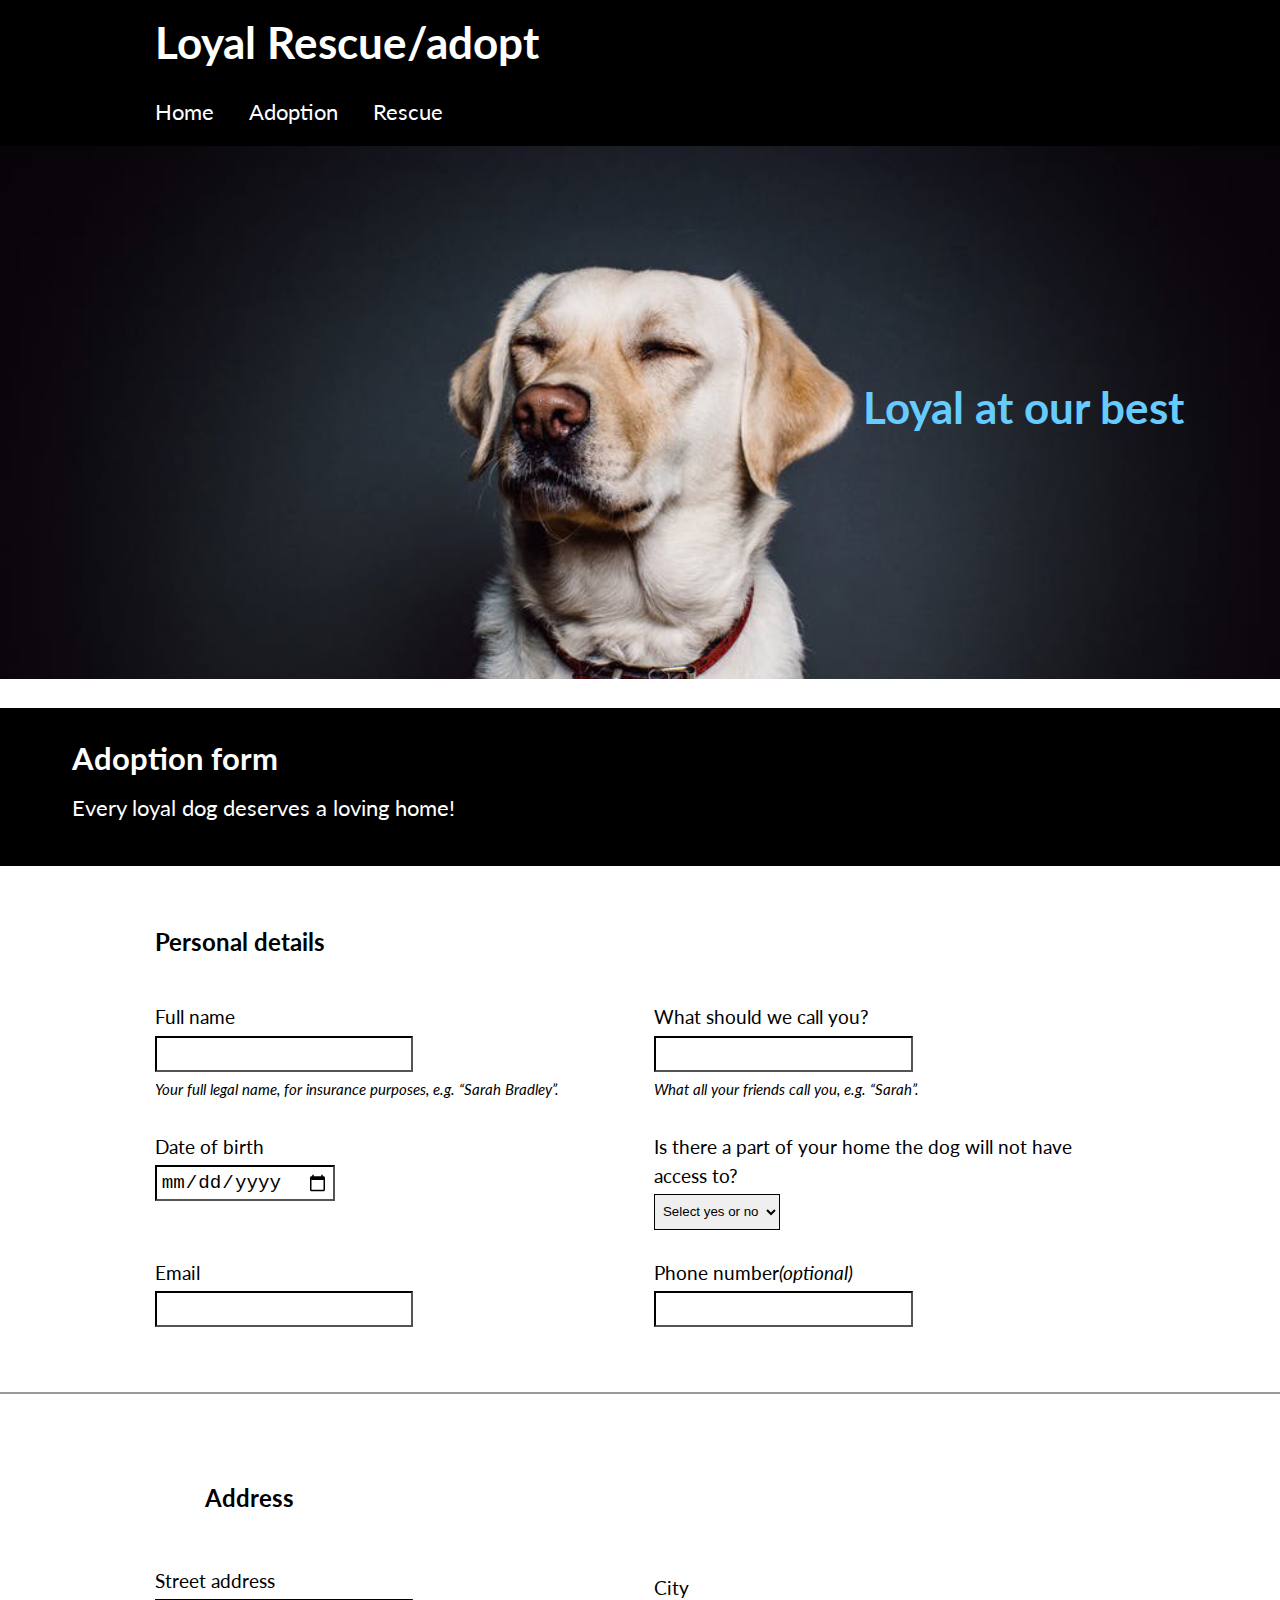
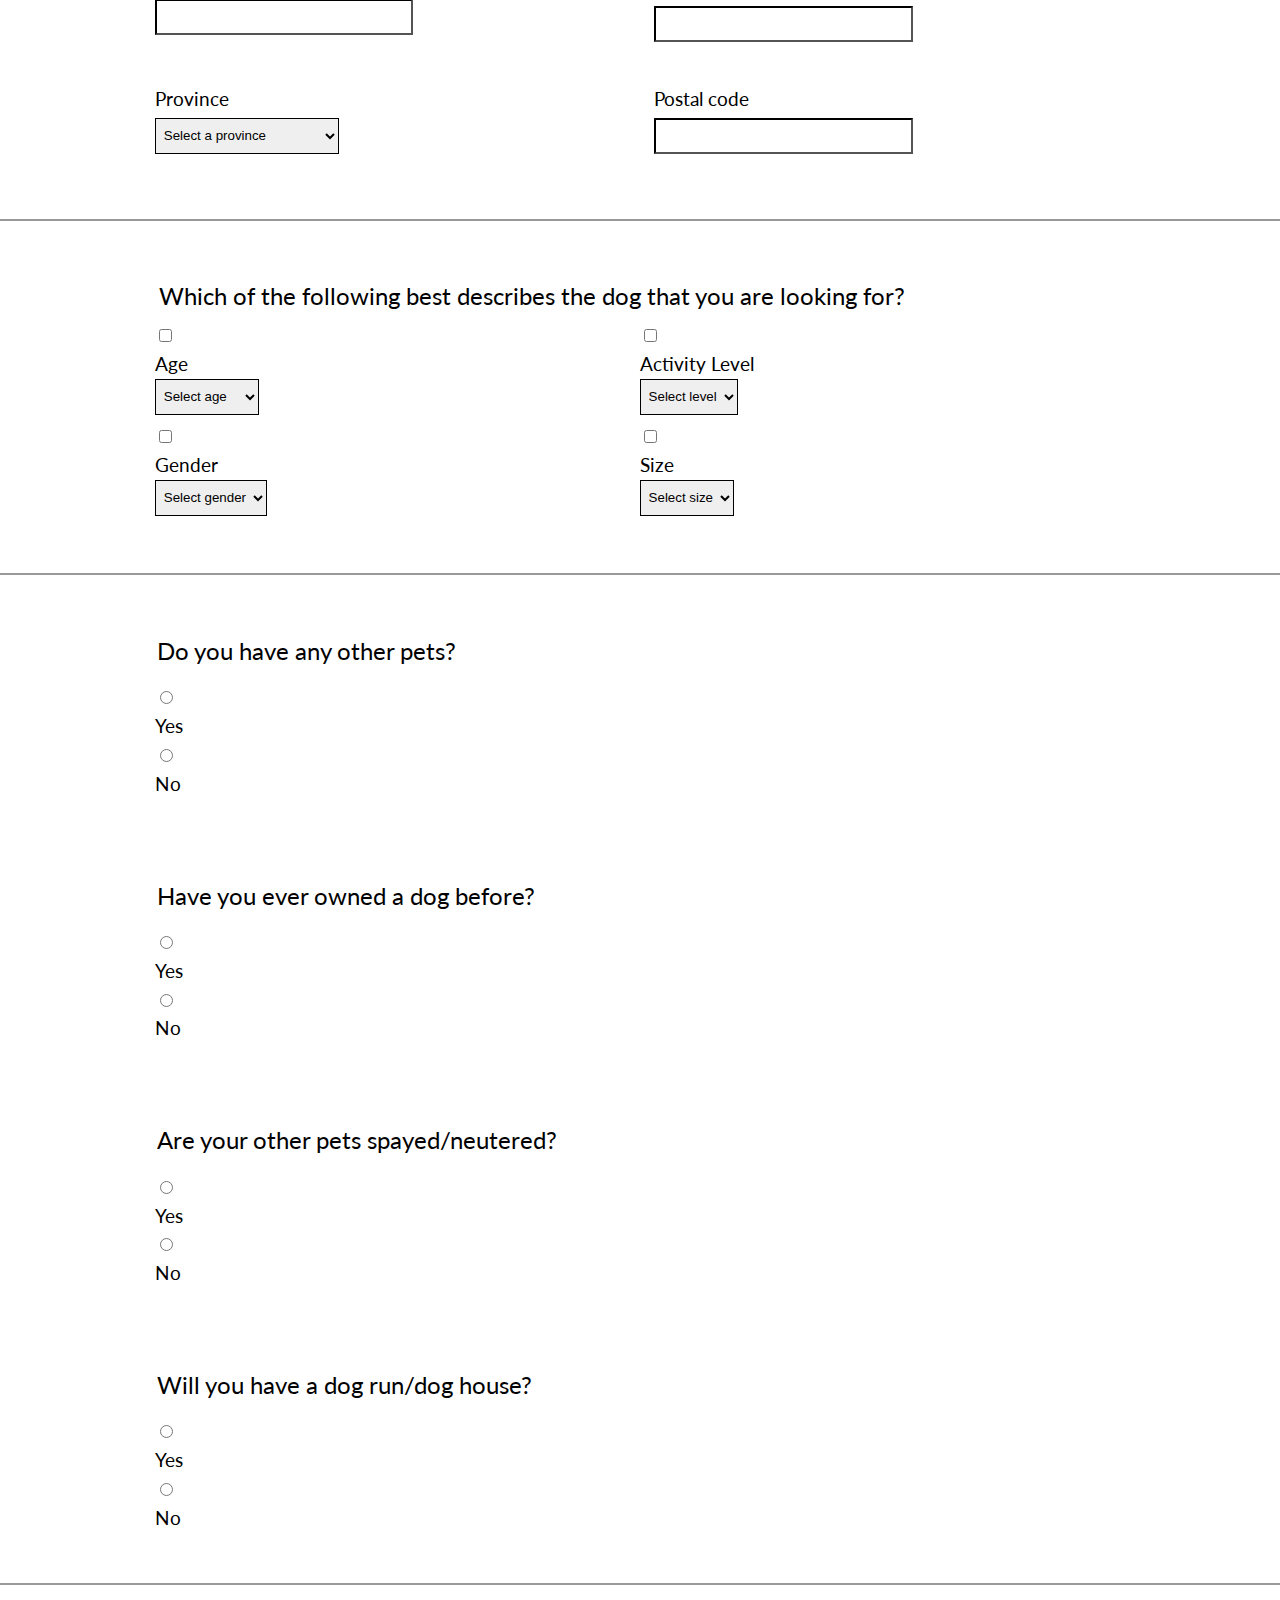
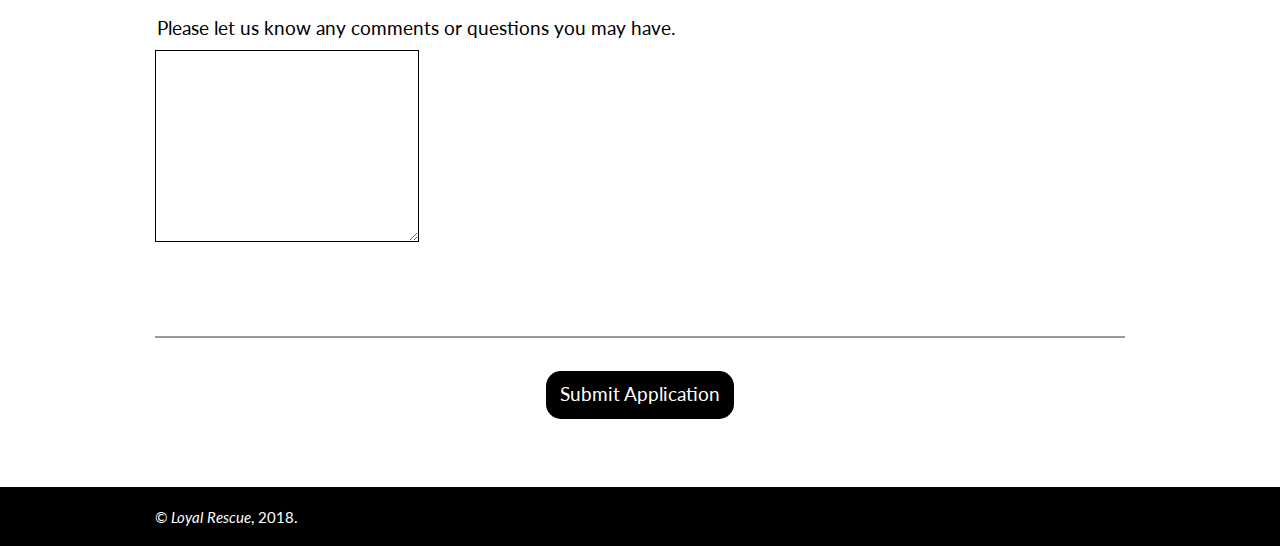
==== adopt.html @ 6ca5b785 "favicon added" ====
<!DOCTYPE html>
<html lang="en-ca">
<head>
  <meta charset="utf-8">
  <title>loyal-rescues-adopt</title>
  <meta name="viewport" content="width=device-width,initial-scale=1">
  <meta name="charset" content="">
  <link href="css/modules.css" rel="stylesheet">
  <link href="css/grid.css" rel="stylesheet">
  <link href="css/type.css" rel="stylesheet">
  <link href="css/main.css" rel="stylesheet">
  <link href="https://fonts.googleapis.com/css?family=Lato:400,700" rel="stylesheet">
  <link rel="shortcut icon" href="favicon.ico">
  <link rel="apple-touch-icon" href="images/favicon-196.png">
</head>
<body>
  <ul class="skip-links">
    <li><a href="#nav">Jump to navigation</a></li>
    <li><a href="#main">Jump to main content</a></li>
  </ul>

  <header class="masthead" role="banner">
    <div class="wrapper pad-t-1-2 pad-b-1-2 gutter-1-2">
      <h1 class="push-0 yotta bold">Loyal Rescue/adopt</h1>
    </div>
    <nav class="nav" id="nav" role="navigation" tabindex="0">
      <div class="wrapper">
        <ul class="mega list-group-inline push-0">
          <li><a class="ib gutter-1-2 pad-t-1-2 pad-b-1-2" href="index.html">Home</a></li>
          <li><a class="current ib gutter-1-2 pad-t-1-2 pad-b-1-2" href="adopt.html">Adoption</a></li>
          <li><a class="ib gutter-1-2 pad-t-1-2 pad-b-1-2" href="rescues.html">Rescue</a></li>
        </ul>
      </div>
    </nav>
  </header>

  <main role="main" id="main" tabindex="0">
    <section class="about push" id="about" tabindex="0">
      <div class="embed embed-24by10">
        <img class="embed-item" src="images/dog-2.jpg" aria-details="about" alt="">
      </div>
      <div class="about-content pad-t-2 pad-1-2">
        <div class="wrapper gutter">
          <h2 class="banner-content text-center pad-t-2 bold yotta">Loyal at our best</h2>
        </div>
      </div>
    </section>
  </main>

  <header class="pad-t gutter-1-2 pad-b push">
    <h2 class="gutter-2 bold push-1-2">Adoption form</h2>
    <p class="gutter-2 mega push-1-2">Every loyal dog deserves a loving home!</p>
  </header>
  <form method="POST" action="https://formspree.io/lega0232@algonquinlive.com">
    <fieldset class="wrapper">
      <legend class="giga bold pad-b-1-4 pad-t gutter-1-2 push">Personal details</legend>

      <article>
        <div class="grid grid middle">
          <div class="unit gutter-1-2 push unit-xs-1 s-1 m-1-2 l-1-2 xl-1-2">
            <label class="pad-b-1-8" for="name">Full name</label>
            <input class="push-1-8" name="name" id="name">
            <p class="micro italic push-0">Your full legal name, for insurance purposes, e.g. “Sarah Bradley”.</p>
          </div>
          <div class="unit gutter-1-2 push unit-xs-1 s-1 m-1-2 l-1-2 xl-1-2">
            <label class="pad-b-1-8" for="name">What should we call you?</label>
            <input class="push-1-8" name="name" id="call">
            <p class="micro push-0 italic">What all your friends call you, e.g. “Sarah”.</p>
          </div>
          <div class="unit gutter-1-2 push unit-xs-1 s-1 m-1-2 l-1-2 xl-1-2">
            <label class="push-1-8" for="email">Date of birth</label>
            <input id="date" type="date">
          </div>
          <div class="unit gutter-1-2 push unit-xs-1 s-1 m-1-2 l-1-2 xl-1-2">
            <label class="pad-b-1-8" for="subject">Is there a part of your home the dog will not have access to?</label>
            <select name="shirt" id="subject">
              <option value="">Select yes or no</option>
              <option>Yes</option>
              <option>No</option>
            </select>
          </div>
          <div class="unit gutter-1-2 push unit-xs-1 s-1 m-1-2 l-1-2 xl-1-2">
            <label class="pad-b-1-8" for="email">Email</label>
            <input id="email" type="email">
          </div>
          <div class="unit gutter-1-2 push-1-2 unit-xs-1 s-1 m-1-2 l-1-2 xl-1-2">
            <label class="push-1-8" for="email">Phone number<i class="opt italic">(optional)</i></label>
            <input id="tel" type="tel">
          </div>
        </div>
      </article>
    </fieldset>
    <hr class="push-2">
    <fieldset>
      <legend class="bold max-length pad-t push giga">Address</legend>

      <div class="wrapper grid grid-middle pad-t-1-4">
        <div class="unit gutter-1-2 push unit-xs-1 s-1 m-1-2 l-1-2 xl-1-2">
          <label class="push-1-8" for="address">Street address</label>
          <input id="address" type="number">
        </div>
        <div class="unit gutter-1-2 push pad-t-1-2 unit xs-1 s-1 m-1-2 l-1-2 xl-1-2">
          <label class="push-1-8" for="city">City</label>
          <input id="city" name="city">
        </div>
        <div class="unit gutter-1-2 push pad-t-1-2 unit xs-1 s-1 m-1-2 l-1-2 xl-1-2">
          <label class="push-1-8" for="info">Province</label>
          <select name="province" id="type">
            <option value="">Select a province</option>
            <option>Alberta</option>
            <option>British Columbia</option>
            <option>Manitoba</option>
            <option>New Brunswick</option>
            <option>Newfoundland & Labrador</option>
            <option>Northwest Territories</option>
            <option>Nova Scotia</option>
            <option>Nunavut</option>
            <option>Ontario</option>
            <option>Prince Edward Island</option>
            <option>Québec</option>
            <option>Saskatchewan</option>
            <option>Yukon</option>
          </select>
        </div>
        <div class="unit gutter-1-2 push pad-t-1-2 unit xs-1 s-1 m-1-2 l-1-2 xl-1-2">
          <label class="push-1-8" for="code">Postal code</label>
          <input class="push-0" id="code" type="number">
        </div>
      </div>
    </fieldset>

    <hr>
    <fieldset class="wrapper radio gutter-1-2">
      <legend class="giga pad-t gutter-1-8">Which of the following best describes the dog that you are looking for?</legend>

      <div class="grid pad-b-1-2">
        <div class="push-1-4 unit xs-1 s-1 m-1-2">
          <input id="age" type="checkbox">
          <label for="age">Age</label>
          <select name="age" id="choose">
            <option value="">Select age</option>
            <option>5-8 months</option>
            <option>9-12 months</option>
            <option>2-3 years</option>
            <option>4-6 years</option>
            <option>7+ years</option>
          </select>
        </div>

        <div class="push-1-4 unit xs-1 s-1 m-1-2">
          <input id="level" type="checkbox">
          <label for="level">Activity Level</label>
          <select name="level" id="activity">
            <option value="">Select level</option>
            <option>High</option>
            <option>Medium</option>
            <option>Low</option>
          </select>
        </div>

        <div class="push-1-4 unit xs-1 s-1 m-1-2">
          <input id="gender" type="checkbox">
          <label for="gender">Gender</label>
          <select name="gender" id="animal">
            <option value="">Select gender</option>
            <option>Male</option>
            <option>Female</option>
          </select>
        </div>

        <div class="push-1-4 unit xs-1 s-1 m-1-2">
          <input id="size" type="checkbox">
          <label for="size">Size</label>
          <select name="size" id="select">
            <option value="">Select size</option>
            <option>Small</option>
            <option>Medium</option>
            <option>Large</option>
          </select>
        </div>
      </div>
    </fieldset>

    <hr>
    <fieldset class="wrapper radio gutter-1-2">
      <legend class="giga pad-b-1-4 pad-t">Do you have any other pets?</legend>
      <div class="pad-b-1-2">
        <input id="driver-yes" type="radio" name="fav-button">
        <label for="driver-yes">Yes</label>

        <input id="driver-no" type="radio" name="fav-button">
        <label for="driver-no">No</label>
      </div>
    </fieldset>

    <fieldset class="wrapper radio gutter-1-2">
      <legend class="giga pad-b-1-4 pad-t">Have you ever owned a dog before?</legend>
      <div class="pad-b-1-2">
        <input id="truck-yes" type="radio" name="fav-pick">
        <label for="truck-yes">Yes</label>

        <input id="truck-no" type="radio" name="fav-pick">
        <label for="truck-no">No</label>
      </div>
    </fieldset>

    <fieldset class="wrapper radio gutter-1-2">
      <legend class="giga pad-b-1-4 pad-t">Are your other pets spayed/neutered?</legend>
      <div class="pad-b-1-2">
        <input id="aid-yes" type="radio" name="choose-one">
        <label for="aid-yes">Yes</label>

        <input id="aid-no" type="radio" name="choose-one">
        <label for="aid-no">No</label>
      </div>
    </fieldset>

    <fieldset class="wrapper radio gutter-1-2">
      <legend class="giga pad-b-1-4 pad-t">Will you have a dog run/dog house?</legend>
      <div class="pad-b-1-2">
        <input id="yes" type="radio" name="choose-one">
        <label for="aid-yes">Yes</label>

        <input id="no" type="radio" name="choose-one">
        <label for="aid-no">No</label>
      </div>
    </fieldset>

    <div>
      <hr>
    </div>
    <fieldset class="wrapper radio gutter-1-2">
      <legend>Please let us know any comments or questions you may have.</legend>
      <div class="push">
        <textarea class="push-2" name="info" id="info"></textarea>
      </div>
      <div>
        <hr>
      </div>
      <div class="text-center push">
        <button class="btn btn-light" type="submit">Submit Application</button>
      </div>
    </fieldset>
  </form>

  <footer role="contentinfo" class="footer pad-t-1-2 pad-b-1-2">
    <div class="wrapper gutter-1-2">
      <small class="push-0 micro">© <i>Loyal Rescue</i>, 2018.</small>
    </div>
  </footer>

</body>
</html>
---- css/modules.css ----
/*
 * Modulifier || Code released under the UNLICENSE
 * Code under other copyrights & licenses listed below.
 * https://modulifier.web-dev.tools/#responsive;images;list-group;embed;media-object;icons;buttons;accessibility;print
 */

@-moz-viewport { width: device-width; scale: 1; }
@-ms-viewport { width: device-width; scale: 1; }
@-o-viewport { width: device-width; scale: 1; }
@-webkit-viewport { width: device-width; scale: 1; }
@viewport { width: device-width; scale: 1; }

html {
  box-sizing: border-box;
  -moz-text-size-adjust: 100%;
  -ms-text-size-adjust: 100%;
  -webkit-text-size-adjust: 100%;
  text-size-adjust: 100%;
}

*, *::before, *::after {
  box-sizing: inherit;
}

body {
  margin: 0;
}

article,
aside,
details,
figcaption,
figure,
footer,
header,
main,
menu,
nav,
section,
summary {
  display: block;
}

audio,
canvas,
progress,
video {
  display: inline-block;
  vertical-align: baseline;
}

template {
  display: none;
}

details {
  cursor: pointer;
}

audio:not([controls]) {
  display: none;
  height: 0;
}

a,
area,
button,
input,
label,
select,
textarea,
[tabindex] {
  -ms-touch-action: manipulation;
  touch-action: manipulation;
}

img {
  border: 0;
}

.img-flex,
.img-flex img {
  display: block;
  width: 100%;
}

svg {
  fill: currentColor;
}

svg:not(:root) {
  overflow: hidden;
}

svg.img-flex {
  width: 100%;
  height: 100%;
}

.image-replacement, .ir {
  overflow: hidden;
  direction: ltr;
  text-align: left;
  text-indent: 100%;
  white-space: nowrap;
}

.list-group, .list-group-inline, .list-group--inline {
  padding-left: 0;
  list-style-type: none;
}

.list-group > dd {
  margin-left: 0;
}

.list-group-inline::before,
.list-group-inline::after,
.list-group--inline::before,
.list-group--inline::after {
  content: "";
  display: table;
}

.list-group-inline::after,
.list-group--inline::after {
  clear: both;
}

.list-group-inline > li,
.list-group--inline > li {
  display: inline-block;
}

.list-group-inline > dt,
.list-group--inline > dt {
  clear: left;
  float: left;
  width: 11em;
}

.list-group-inline > dd,
.list-group--inline > dd {
  float: left;
  min-width: 12em;
}

.embed {
  margin-left: 0;
  margin-right: 0;
  overflow: hidden;
  position: relative;
  width: 100%;
}

.embed-1by1, .embed--1by1 {
  padding-top: 100%; /* Square */
}

.embed-4by3, .embed--4by3 {
  padding-top: 75%; /* Traditional TV/computer screens */
}

.embed-iso216, .embed--iso216 {
  padding-top: 70.92%; /* A-standard paper sizes */
}

.embed-3by2, .embed--3by2 {
  padding-top: 66.6%; /* Classic 35 mm film & most digital photos, landscape */
}

.embed-2by3, .embed--2by3 {
  padding-top: 150%; /* Classic 35 mm film & most digital photos, portrait */
}

.embed-golden, .embed--golden {
  padding-top: 61.8%; /* The Golden Ratio */
}

.embed-16by9, .embed--16by9 {
  padding-top: 56.25%; /* HD TV */
}

.embed-185by100, .embed--185by100 {
  padding-top: 54.05%; /* Common widescreen cinema */
}

.embed-24by10, .embed--24by10 {
  padding-top: 41.667%; /* Widescreen cinema: 2.4:1 */
}

.embed-3by1, .embed--3by1 {
  padding-top: 33.3333%; /* Panorama photos */
}

.embed-4by1, .embed--4by1 {
  padding-top: 25%; /* Polyvision */
}

.embed-5by1, .embed--5by1 {
  padding-top: 20%; /* Really wide... */
}

.embed-item, .embed__item {
  min-height: 100%;
  left: 0;
  position: absolute;
  top: 0;
  width: 100%;
}

.media {
  overflow: hidden;
}

.media-img, .media__img {
  float: left;
}

.media-img-reversed, .media__img--reversed {
  float: right;
}

.media-img-stacked, .media__img--stacked {
  float: none;
}

.media-body, .media__body {
  overflow: hidden;
  min-width: 12em; /* Slightly less than 200px, responsiveness built in */
}

.icon {
  display: inline-block;
  position: relative;
  background: transparent none no-repeat center center;
  background-size: contain;
  vertical-align: middle;
}

.i-16, .i--16 {
  height: 16px;
  width: 16px;
}

.i-18, .i--18 {
  height: 18px;
  width: 18px;
}

.i-20, .i--20 {
  height: 20px;
  width: 20px;
}

.i-24, .i--24 {
  height: 24px;
  width: 24px;
}

.i-32, .i--32 {
  height: 32px;
  width: 32px;
}

.i-48, .i--48 {
  height: 48px;
  width: 48px;
}

.i-64, .i--64 {
  height: 64px;
  width: 64px;
}

.i-96, .i--96 {
  height: 96px;
  width: 96px;
}

.i-128, .i--128 {
  height: 128px;
  width: 128px;
}

.i-192, .i--192 {
  height: 192px;
  width: 192px;
}

.i-256, .i--256 {
  height: 256px;
  width: 256px;
}

.icon img,
.icon svg {
  left: 0;
  height: 100%;
  position: absolute;
  top: 0;
  width: 100%;
  fill: currentColor;
}

.icon-label {
  vertical-align: middle;
}

.icon-link,
.icon-link:focus,
.icon-link:hover {
  text-decoration: none;
}

.link-box {
  display: block;
  text-decoration: none;
}

/* stylelint-disable no-descending-specificity */

button,
.btn {
  cursor: pointer;
  display: inline-block;
  margin: 0;
  overflow: visible;
  padding: .375em .75em .42em;
  -webkit-appearance: none;
  -moz-appearance: none;
  appearance: none;
  background-color: #333;
  border-radius: 4px;
  border: 3px solid #333;
  color: #fff;
  font: inherit;
  text-decoration: none;
  text-transform: none;
}

button::-moz-focus-inner {
  border: 0;
  padding: 0;
}

/* stylelint-enable */

button:focus,
button:hover,
.btn:focus,
.btn:hover {
  background-color: #000;
  border-color: #000;
  color: #fff;
}

button[disabled] {
  cursor: default;
}

.btn-light, .btn--light {
  background-color: #e2e2e2;
  border-color: #e2e2e2;
  color: #000;
}

.btn-light:focus,
.btn-light:hover,
.btn--light:focus,
.btn--light:hover {
  background-color: #666;
  border-color: #666;
  color: #fff;
}

.btn-ghost,
.btn--ghost {
  background-color: transparent;
  border-color: #333;
  color: #000;
}

.btn-ghost:focus,
.btn-ghost:hover,
.btn--ghost:focus,
.btn--ghost:hover {
  background-color: #e2e2e2;
  border-color: #000;
  color: #000;
}

.btn-link {
  display: inline;
  padding: 0;
  background-color: transparent;
  border-radius: 0;
  border: 0;
  color: inherit;
}

.btn-link:focus,
.btn-link:hover {
  background-color: transparent;
  color: inherit;
}

a:hover, a:active {
  outline: none;
}

a:focus,
[tabindex="0"]:focus,
details:focus,
summary:focus,
input:focus,
textarea:focus,
button:focus,
select:focus {
  outline: 3px solid #000;
  outline-offset: 0;
}

a:focus, [tabindex="0"]:focus {
  outline-offset: 3px;
}

.skip-links {
  margin: 0;
  padding: 0;
  list-style-type: none;
}

.skip-links > li::before {
  content: none; /* Remove the bullets if nice lists is selected */
}

.skip-links a,
.skip-links button {
  padding: .5em .75em;
  position: absolute;
  top: -10em;
  z-index: 10000; /* To make sure they're always on top */
  background-color: #000;
  border: 0;
  color: #fff;
  font-size: 1.125rem;
  font-weight: bold;
  text-decoration: none;
}

.skip-links a:focus,
.skip-links button:focus {
  outline-offset: 3px;
  top: 0;
}

[aria-busy="true"] {
  cursor: progress;
}

[aria-controls] {
  cursor: pointer;
}

[aria-disabled] {
  cursor: default;
}

.print-only {
  display: none;
  visibility: hidden;
}

.page-break-before {
  page-break-before: always;
}

.page-break-after {
  page-break-after: always;
}

.no-page-break-inside {
  page-break-inside: avoid;
}

@media print {

  /* stylelint-disable declaration-no-important */

  .no-print {
    display: none !important;
    visibility: hidden !important;
  }

  .print-only,
  .force-print {
    display: block !important;
    visibility: visible !important;
  }

  /* stylelint-enable */

  .visually-hidden.force-print {
    height: auto;
    margin: 0;
    overflow: visible;
    padding: 0;
    position: static;
    width: auto;
    border: 0;
    clip: initial;
    clip-path: none;
  }

  /*
   * (c) Fabien Sa || MIT License
   *     http://bafs.github.io/Gutenberg/
   */

  table,
  blockquote,
  pre,
  code,
  figure,
  li,
  hr,
  ul,
  ol,
  a,
  tr {
    page-break-inside: avoid;
  }

  h1, h2, h3, h4, h5, h6, p, a {
    orphans: 3;
    widows: 3;
  }

  h1,
  h2,
  h3,
  h4,
  h5,
  h6 {
    page-break-after: avoid;
    page-break-inside: avoid;
  }

  h1 + p,
  h2 + p,
  h3 + p,
  h4 + p,
  h5 + p,
  h6 + p {
    page-break-before: avoid;
  }

  img {
    page-break-after: auto;
    page-break-before: auto;
    page-break-inside: avoid;
  }

  /* stylelint-disable declaration-no-important */

  pre {
    white-space: pre-wrap !important;
    word-wrap: break-word;
  }

  /* stylelint-enable */

  /* End Gutenberg code */

  /*
   * (c) HTML5 Boilerplate || MIT License
   *     https://html5boilerplate.com/
   */

  /* stylelint-disable declaration-no-important */

  *, *::before, *::after, *::first-letter, *::first-line {
    background: none transparent !important;
    color: #000 !important;
    box-shadow: none !important;
    text-shadow: none !important;
  }

  /* stylelint-enable */

  a, a:visited {
    text-decoration: underline;
  }

  a[href]::after {
    content: " (" attr(href) ")";
  }

  abbr[title]::after {
    content: " (" attr(title) ")";
  }

  a[href^="#"]::after,
  a[href^="javascript:"]::after,
  a.no-print-href::after,
  a.href-no-print::after {
    content: "";
  }

  thead {
    display: table-header-group;
  }

  /* End HTML5 Boilerplate code */
}
---- css/grid.css ----
/*
  Gridifier || Code released under the UNLICENSE
  https://gridifier.web-dev.tools/#xs,4,0,0,0;s,4,25,0,0;m,4,38,1,1;l,4,60,1,1
*/

.grid {
  margin: 0;
  padding: 0;
  letter-spacing: -.31em;
  text-rendering: optimizeSpeed;
  display: -webkit-flex;
  display: -ms-flexbox;
  display: flex;
  -webkit-flex-flow: row wrap;
  -ms-flex-flow: row wrap;
  flex-flow: row wrap;
}

.grid-bottom {
  -webkit-align-items: flex-end;
  -ms-align-items: flex-end;
  align-items: flex-end;
}

.grid-middle {
  -webkit-align-items: center;
  -ms-align-items: center;
  align-items: center;
}

.grid-stretch {
  -webkit-align-items: stretch;
  -ms-align-items: stretch;
  align-items: stretch;
}

.opera-only :-o-prefocus,
.grid {
  word-spacing: -.43em;
}

.unit {
  letter-spacing: normal;
  text-rendering: auto;
  vertical-align: top;
  word-spacing: normal;
  display: inline-block;
  visibility: visible;
}

.grid-bottom .unit {
  vertical-align: bottom;
}

.grid-middle .unit {
  vertical-align: middle;
}

[class*="unit-push-"],
[class*="unit-pull-"] {
  position: relative;
}

.unit-content-distribute {
  display: -ms-flexbox;
  display: -webkit-flex;
  display: flex;
  -ms-flex-direction: column;
  -webkit-flex-direction: column;
  flex-direction: column;
  -ms-flex-pack: justify;
  -webkit-justify-content: space-between;
  justify-content: space-between;
}

.unit-content-center,
.unit-content-center-vertical {
  display: -webkit-flex;
  display: -ms-flexbox;
  display: flex;
  -webkit-justify-content: center;
  -ms-flex-pack: center;
  justify-content: center;
  -webkit-align-items: center;
  -ms-flex-align: center;
  align-items: center;
  -webkit-align-content: center;
  -ms-flex-line-pack: center;
  align-content: center;
  -webkit-flex-direction: column wrap;
  -ms-flex-direction: column wrap;
  flex-flow: column wrap;
}

.unit-content-center-horizontal {
  display: -webkit-flex;
  display: -ms-flexbox;
  display: flex;
  -webkit-justify-content: center;
  -ms-flex-pack: center;
  justify-content: center;
  -webkit-align-items: center;
  -ms-flex-align: center;
  align-items: center;
  -webkit-align-content: center;
  -ms-flex-line-pack: center;
  align-content: center;
  -webkit-flex-direction: row wrap;
  -ms-flex-direction: row wrap;
  flex-flow: row wrap;
}

.content-fill,
.content-stretch {
  -ms-flex-grow: 2;
  -webkit-flex-grow: 2;
  flex-grow: 2;
  max-width: 100%; /* @bugfix: IE 10, 11 */
}

.content-shrink {
  -ms-align-self: center;
  -webkit-align-self: center;
  align-self: center;
}

.unit-xs-hidden,
.xs-0 {
  display: none;
  visibility: hidden;
}

.unit-xs-centered {
  margin: 0 auto;
}

.unit-xs-1,
.xs-1 {
  display: block;
  visibility: visible;
  width: 100%;
}

.unit-xs-1-2,
.xs-1-2 {
  width: 50%;
}

.unit-xs-1-3,
.xs-1-3 {
  width: 33.3333%;
}

.unit-xs-2-3,
.xs-2-3 {
  width: 66.6667%;
}

.unit-xs-1-4,
.xs-1-4 {
  width: 25%;
}

.unit-xs-3-4,
.xs-3-4 {
  width: 75%;
}

.unit-xs-1-2,
.xs-1-2,
.unit-xs-1-3,
.xs-1-3,
.unit-xs-2-3,
.xs-2-3,
.unit-xs-1-4,
.xs-1-4,
.unit-xs-3-4,
.xs-3-4 {
  display: inline-block;
  visibility: visible;
}

.unit-xs-1-2[class*="-content-"],
.xs-1-2[class*="-content-"],
.unit-xs-1-3[class*="-content-"],
.xs-1-3[class*="-content-"],
.unit-xs-2-3[class*="-content-"],
.xs-2-3[class*="-content-"],
.unit-xs-1-4[class*="-content-"],
.xs-1-4[class*="-content-"],
.unit-xs-3-4[class*="-content-"],
.xs-3-4[class*="-content-"] {
  display: -webkit-flex;
  display: -ms-flexbox;
  display: flex;
}

.unit-xs-content-distribute,
.xs-content-distribute {
  display: -ms-flexbox;
  display: -webkit-flex;
  display: flex;
  -ms-flex-direction: column;
  -webkit-flex-direction: column;
  flex-direction: column;
  -ms-flex-pack: justify;
  -webkit-justify-content: space-between;
  justify-content: space-between;
}

.unit-xs-content-center,
.unit-xs-content-center-vertical {
  display: -webkit-flex;
  display: -ms-flexbox;
  display: flex;
  -webkit-justify-content: center;
  -ms-flex-pack: center;
  justify-content: center;
  -webkit-align-items: center;
  -ms-flex-align: center;
  align-items: center;
  -webkit-align-content: center;
  -ms-flex-line-pack: center;
  align-content: center;
  -webkit-flex-direction: column wrap;
  -ms-flex-direction: column wrap;
  flex-flow: column wrap;
}

.unit-xs-content-center-horizontal {
  display: -webkit-flex;
  display: -ms-flexbox;
  display: flex;
  -webkit-justify-content: center;
  -ms-flex-pack: center;
  justify-content: center;
  -webkit-align-items: center;
  -ms-flex-align: center;
  align-items: center;
  -webkit-align-content: center;
  -ms-flex-line-pack: center;
  align-content: center;
  -webkit-flex-direction: row wrap;
  -ms-flex-direction: row wrap;
  flex-flow: row wrap;
}

.xs-content-fill,
.xs-content-stretch {
  -ms-flex-grow: 2;
  -webkit-flex-grow: 2;
  flex-grow: 2;
  max-width: 100%; /* @bugfix: IE 10, 11 */
}

.xs-content-shrink {
  -ms-align-self: center;
  -webkit-align-self: center;
  align-self: center;
}

@media only screen and (min-width: 25em) {

  .unit-s-hidden,
  .s-0 {
    display: none;
    visibility: hidden;
  }

  .unit-s-centered {
    margin: 0 auto;
  }

  .unit-s-1,
  .s-1 {
    display: block;
    visibility: visible;
    width: 100%;
  }

  .unit-s-1-2,
  .s-1-2 {
    width: 50%;
  }

  .unit-s-1-3,
  .s-1-3 {
    width: 33.3333%;
  }

  .unit-s-2-3,
  .s-2-3 {
    width: 66.6667%;
  }

  .unit-s-1-4,
  .s-1-4 {
    width: 25%;
  }

  .unit-s-3-4,
  .s-3-4 {
    width: 75%;
  }

  .unit-s-1-2,
  .s-1-2,
  .unit-s-1-3,
  .s-1-3,
  .unit-s-2-3,
  .s-2-3,
  .unit-s-1-4,
  .s-1-4,
  .unit-s-3-4,
  .s-3-4 {
    display: inline-block;
    visibility: visible;
  }

  .unit-s-1-2[class*="-content-"],
  .s-1-2[class*="-content-"],
  .unit-s-1-3[class*="-content-"],
  .s-1-3[class*="-content-"],
  .unit-s-2-3[class*="-content-"],
  .s-2-3[class*="-content-"],
  .unit-s-1-4[class*="-content-"],
  .s-1-4[class*="-content-"],
  .unit-s-3-4[class*="-content-"],
  .s-3-4[class*="-content-"] {
    display: -webkit-flex;
    display: -ms-flexbox;
    display: flex;
  }

  .unit-s-content-distribute,
  .s-content-distribute {
    display: -ms-flexbox;
    display: -webkit-flex;
    display: flex;
    -ms-flex-direction: column;
    -webkit-flex-direction: column;
    flex-direction: column;
    -ms-flex-pack: justify;
    -webkit-justify-content: space-between;
    justify-content: space-between;
  }

  .unit-s-content-center,
  .unit-s-content-center-vertical {
    display: -webkit-flex;
    display: -ms-flexbox;
    display: flex;
    -webkit-justify-content: center;
    -ms-flex-pack: center;
    justify-content: center;
    -webkit-align-items: center;
    -ms-flex-align: center;
    align-items: center;
    -webkit-align-content: center;
    -ms-flex-line-pack: center;
    align-content: center;
    -webkit-flex-direction: column wrap;
    -ms-flex-direction: column wrap;
    flex-flow: column wrap;
  }

  .unit-s-content-center-horizontal {
    display: -webkit-flex;
    display: -ms-flexbox;
    display: flex;
    -webkit-justify-content: center;
    -ms-flex-pack: center;
    justify-content: center;
    -webkit-align-items: center;
    -ms-flex-align: center;
    align-items: center;
    -webkit-align-content: center;
    -ms-flex-line-pack: center;
    align-content: center;
    -webkit-flex-direction: row wrap;
    -ms-flex-direction: row wrap;
    flex-flow: row wrap;
  }

  .s-content-fill,
  .s-content-stretch {
    -ms-flex-grow: 2;
    -webkit-flex-grow: 2;
    flex-grow: 2;
    max-width: 100%; /* @bugfix: IE 10, 11 */
  }

  .s-content-shrink {
    -ms-align-self: center;
    -webkit-align-self: center;
    align-self: center;
  }

}

@media only screen and (min-width: 38em) {

  .unit-m-hidden,
  .m-0 {
    display: none;
    visibility: hidden;
  }

  .unit-m-centered {
    margin: 0 auto;
  }

  .unit-m-1,
  .m-1 {
    display: block;
    visibility: visible;
    width: 100%;
  }

  .unit-offset-m-0 {
    margin-left: 0;
  }

  .unit-push-m-0,
  .unit-pull-m-0 {
    left: 0;
  }

  .unit-m-1-2,
  .m-1-2 {
    width: 50%;
  }

  .unit-offset-m-1-2 {
    margin-left: 50%;
  }

  .unit-push-m-1-2 {
    left: 50%;
  }

  .unit-pull-m-1-2 {
    left: -50%;
  }

  .unit-m-1-3,
  .m-1-3 {
    width: 33.3333%;
  }

  .unit-offset-m-1-3 {
    margin-left: 33.3333%;
  }

  .unit-push-m-1-3 {
    left: 33.3333%;
  }

  .unit-pull-m-1-3 {
    left: -33.3333%;
  }

  .unit-m-2-3,
  .m-2-3 {
    width: 66.6667%;
  }

  .unit-offset-m-2-3 {
    margin-left: 66.6667%;
  }

  .unit-push-m-2-3 {
    left: 66.6667%;
  }

  .unit-pull-m-2-3 {
    left: -66.6667%;
  }

  .unit-m-1-4,
  .m-1-4 {
    width: 25%;
  }

  .unit-offset-m-1-4 {
    margin-left: 25%;
  }

  .unit-push-m-1-4 {
    left: 25%;
  }

  .unit-pull-m-1-4 {
    left: -25%;
  }

  .unit-m-3-4,
  .m-3-4 {
    width: 75%;
  }

  .unit-offset-m-3-4 {
    margin-left: 75%;
  }

  .unit-push-m-3-4 {
    left: 75%;
  }

  .unit-pull-m-3-4 {
    left: -75%;
  }

  .unit-m-1-2,
  .m-1-2,
  .unit-m-1-3,
  .m-1-3,
  .unit-m-2-3,
  .m-2-3,
  .unit-m-1-4,
  .m-1-4,
  .unit-m-3-4,
  .m-3-4 {
    display: inline-block;
    visibility: visible;
  }

  .unit-m-1-2[class*="-content-"],
  .m-1-2[class*="-content-"],
  .unit-m-1-3[class*="-content-"],
  .m-1-3[class*="-content-"],
  .unit-m-2-3[class*="-content-"],
  .m-2-3[class*="-content-"],
  .unit-m-1-4[class*="-content-"],
  .m-1-4[class*="-content-"],
  .unit-m-3-4[class*="-content-"],
  .m-3-4[class*="-content-"] {
    display: -webkit-flex;
    display: -ms-flexbox;
    display: flex;
  }

  .unit-m-content-distribute,
  .m-content-distribute {
    display: -ms-flexbox;
    display: -webkit-flex;
    display: flex;
    -ms-flex-direction: column;
    -webkit-flex-direction: column;
    flex-direction: column;
    -ms-flex-pack: justify;
    -webkit-justify-content: space-between;
    justify-content: space-between;
  }

  .unit-m-content-center,
  .unit-m-content-center-vertical {
    display: -webkit-flex;
    display: -ms-flexbox;
    display: flex;
    -webkit-justify-content: center;
    -ms-flex-pack: center;
    justify-content: center;
    -webkit-align-items: center;
    -ms-flex-align: center;
    align-items: center;
    -webkit-align-content: center;
    -ms-flex-line-pack: center;
    align-content: center;
    -webkit-flex-direction: column wrap;
    -ms-flex-direction: column wrap;
    flex-flow: column wrap;
  }

  .unit-m-content-center-horizontal {
    display: -webkit-flex;
    display: -ms-flexbox;
    display: flex;
    -webkit-justify-content: center;
    -ms-flex-pack: center;
    justify-content: center;
    -webkit-align-items: center;
    -ms-flex-align: center;
    align-items: center;
    -webkit-align-content: center;
    -ms-flex-line-pack: center;
    align-content: center;
    -webkit-flex-direction: row wrap;
    -ms-flex-direction: row wrap;
    flex-flow: row wrap;
  }

  .m-content-fill,
  .m-content-stretch {
    -ms-flex-grow: 2;
    -webkit-flex-grow: 2;
    flex-grow: 2;
    max-width: 100%; /* @bugfix: IE 10, 11 */
  }

  .m-content-shrink {
    -ms-align-self: center;
    -webkit-align-self: center;
    align-self: center;
  }

}

@media only screen and (min-width: 60em) {

  .unit-l-hidden,
  .l-0 {
    display: none;
    visibility: hidden;
  }

  .unit-l-centered {
    margin: 0 auto;
  }

  .unit-l-1,
  .l-1 {
    display: block;
    visibility: visible;
    width: 100%;
  }

  .unit-offset-l-0 {
    margin-left: 0;
  }

  .unit-push-l-0,
  .unit-pull-l-0 {
    left: 0;
  }

  .unit-l-1-2,
  .l-1-2 {
    width: 50%;
  }

  .unit-offset-l-1-2 {
    margin-left: 50%;
  }

  .unit-push-l-1-2 {
    left: 50%;
  }

  .unit-pull-l-1-2 {
    left: -50%;
  }

  .unit-l-1-3,
  .l-1-3 {
    width: 33.3333%;
  }

  .unit-offset-l-1-3 {
    margin-left: 33.3333%;
  }

  .unit-push-l-1-3 {
    left: 33.3333%;
  }

  .unit-pull-l-1-3 {
    left: -33.3333%;
  }

  .unit-l-2-3,
  .l-2-3 {
    width: 66.6667%;
  }

  .unit-offset-l-2-3 {
    margin-left: 66.6667%;
  }

  .unit-push-l-2-3 {
    left: 66.6667%;
  }

  .unit-pull-l-2-3 {
    left: -66.6667%;
  }

  .unit-l-1-4,
  .l-1-4 {
    width: 25%;
  }

  .unit-offset-l-1-4 {
    margin-left: 25%;
  }

  .unit-push-l-1-4 {
    left: 25%;
  }

  .unit-pull-l-1-4 {
    left: -25%;
  }

  .unit-l-3-4,
  .l-3-4 {
    width: 75%;
  }

  .unit-offset-l-3-4 {
    margin-left: 75%;
  }

  .unit-push-l-3-4 {
    left: 75%;
  }

  .unit-pull-l-3-4 {
    left: -75%;
  }

  .unit-l-1-2,
  .l-1-2,
  .unit-l-1-3,
  .l-1-3,
  .unit-l-2-3,
  .l-2-3,
  .unit-l-1-4,
  .l-1-4,
  .unit-l-3-4,
  .l-3-4 {
    display: inline-block;
    visibility: visible;
  }

  .unit-l-1-2[class*="-content-"],
  .l-1-2[class*="-content-"],
  .unit-l-1-3[class*="-content-"],
  .l-1-3[class*="-content-"],
  .unit-l-2-3[class*="-content-"],
  .l-2-3[class*="-content-"],
  .unit-l-1-4[class*="-content-"],
  .l-1-4[class*="-content-"],
  .unit-l-3-4[class*="-content-"],
  .l-3-4[class*="-content-"] {
    display: -webkit-flex;
    display: -ms-flexbox;
    display: flex;
  }

  .unit-l-content-distribute,
  .l-content-distribute {
    display: -ms-flexbox;
    display: -webkit-flex;
    display: flex;
    -ms-flex-direction: column;
    -webkit-flex-direction: column;
    flex-direction: column;
    -ms-flex-pack: justify;
    -webkit-justify-content: space-between;
    justify-content: space-between;
  }

  .unit-l-content-center,
  .unit-l-content-center-vertical {
    display: -webkit-flex;
    display: -ms-flexbox;
    display: flex;
    -webkit-justify-content: center;
    -ms-flex-pack: center;
    justify-content: center;
    -webkit-align-items: center;
    -ms-flex-align: center;
    align-items: center;
    -webkit-align-content: center;
    -ms-flex-line-pack: center;
    align-content: center;
    -webkit-flex-direction: column wrap;
    -ms-flex-direction: column wrap;
    flex-flow: column wrap;
  }

  .unit-l-content-center-horizontal {
    display: -webkit-flex;
    display: -ms-flexbox;
    display: flex;
    -webkit-justify-content: center;
    -ms-flex-pack: center;
    justify-content: center;
    -webkit-align-items: center;
    -ms-flex-align: center;
    align-items: center;
    -webkit-align-content: center;
    -ms-flex-line-pack: center;
    align-content: center;
    -webkit-flex-direction: row wrap;
    -ms-flex-direction: row wrap;
    flex-flow: row wrap;
  }

  .l-content-fill,
  .l-content-stretch {
    -ms-flex-grow: 2;
    -webkit-flex-grow: 2;
    flex-grow: 2;
    max-width: 100%; /* @bugfix: IE 10, 11 */
  }

  .l-content-shrink {
    -ms-align-self: center;
    -webkit-align-self: center;
    align-self: center;
  }

}
---- css/type.css ----
/*
  Typografier || Code released under the UNLICENSE
  https://typografier.web-dev.tools/#0,100,1.3,1.067,0;38,110,1.4,1.125,1;60,120,1.5,1.125,1;90,130,1.5,1.125,1
*/

html {
  font-size: 100%;
  line-height: 1.3;
}

a {
  background-color: transparent;
  -webkit-text-decoration-skip: objects;
}

sub,
sup {
  font-size: 75%;
  line-height: 1px;
  position: relative;
  vertical-align: baseline;
}

sup {
  top: -.5em;
}

sub {
  bottom: -.25em;
}

pre,
code,
kbd,
samp {
  font-size: 100%;
}

abbr[title] {
  border-bottom: none;
  text-decoration: underline;
  text-decoration: underline dotted;
}

b,
strong {
  font-weight: bold;
}

dfn,
caption {
  font-style: italic;
}

hr {
  border: 0;
  border-top: 2px solid #000;
  height: 0;
}

table {
  border-collapse: collapse;
  border-spacing: 0;
  width: 100%;
  table-layout: fixed;
}

caption {
  text-align: left;
}

th,
td {
  border-bottom: 1px solid #000;
  text-align: left;
  vertical-align: top;
}

thead th {
  vertical-align: bottom;

  border-bottom-width: 2px;
}

.text-left {
  text-align: left;
}

.text-right {
  text-align: right;
}

.text-center {
  text-align: center;
}

.normal {
  font-weight: normal;
  font-style: normal;
}

.not-bold {
  font-weight: normal;
}

.not-italic {
  font-style: normal;
}

.bold {
  font-weight: bold;
}

.italic {
  font-style: italic;
}

.text-upper {
  text-transform: uppercase;
}

.text-lower {
  text-transform: lowercase;
}

.wrapper {
  margin-left: auto;
  margin-right: auto;
  max-width: 52em;
  width: 100%;
}

.wrapper-no-center {
  max-width: 52em;
  width: 100%;
}

.max-length {
  margin-left: auto;
  margin-right: auto;
  max-width: 36em;
  width: 100%;
}

.max-length-no-center {
  max-width: 36em;
  width: 100%;
}

h1,
h2,
h3,
h4,
h5,
h6,
p,
ul,
ol,
dl,
dd,
figure,
blockquote,
details,
hr,
fieldset,
pre,
table,
caption {
  margin: 0 0 1.3rem;
}

.tenamega {
  font-size: 2.0408rem;
  line-height: 2.925rem;
}

.tenakilo {
  font-size: 1.9127rem;
  line-height: 2.6rem;
}

.tena {
  font-size: 1.7926rem;
  line-height: 2.6rem;
}

.nina {
  font-size: 1.68rem;
  line-height: 2.275rem;
}

.yotta {
  font-size: 1.5745rem;
  line-height: 2.275rem;
}

.zetta {
  font-size: 1.4757rem;
  line-height: 1.95rem;
}

h1,
.exa {
  font-size: 1.383rem;
  line-height: 1.95rem;
}

h2,
.peta {
  font-size: 1.2962rem;
  line-height: 1.95rem;
}

h3,
.tera {
  font-size: 1.2148rem;
  line-height: 1.625rem;
}

h4,
.giga {
  font-size: 1.1385rem;
  line-height: 1.625rem;
}

h5,
.mega {
  font-size: 1.067rem;
  line-height: 1.625rem;
}

h6,
.kilo,
input,
textarea {
  font-size: 1rem;
  line-height: 1.3rem;
}

small,
.milli {
  font-size: .9372rem;
  line-height: 1.3rem;
}

.micro {
  font-size: .8784rem;
  line-height: 1.3rem;
}

ul {
  padding-left: 1em;
}

ol {
  padding-left: 1.6em;
}

input,
option,
select {
  height: calc(1.3rem + .1625rem + .1625rem);
}

[type="color"] {
  width: calc(1.3rem + .1625rem + .1625rem);
}

[type="checkbox"],
[type="radio"] {
  display: inline-block;
  height: auto;
}

.push {
  margin-bottom: 1.3rem;
}

.push-none,
.push-0 {
  margin-bottom: 0;
}

.push-double,
.push-2 {
  margin-bottom: 2.6rem;
}

.push-half,
.push-1-2 {
  margin-bottom: .65rem;
}

.push-quarter,
.push-1-4 {
  margin-bottom: .325rem;
}

.push-eighth,
.push-1-8 {
  margin-bottom: .1625rem;
}

.push-right-eighth,
.push-r-1-8 {
  margin-right: .1625rem;
}

.push-right-quarter,
.push-r-1-4 {
  margin-right: .325rem;
}

.push-right-half,
.push-r-1-2 {
  margin-right: .65rem;
}

.push-right,
.push-r {
  margin-right: 1.3rem;
}

.pad-top,
.pad-t {
  padding-top: 1.3rem;
}

.pad-bottom,
.pad-b {
  padding-bottom: 1.3rem;
}

.pad-top-double,
.pad-t-2 {
  padding-top: 2.6rem;
}

.pad-bottom-double,
.pad-b-2 {
  padding-bottom: 2.6rem;
}

.pad-top-half,
.pad-t-1-2 {
  padding-top: .65rem;
}

.pad-bottom-half,
.pad-b-1-2 {
  padding-bottom: .65rem;
}

.pad-top-quarter,
.pad-t-1-4 {
  padding-top: .325rem;
}

.pad-bottom-quarter,
.pad-b-1-4 {
  padding-bottom: .325rem;
}

.pad-top-eighth,
.pad-t-1-8 {
  padding-top: .1625rem;
}

.pad-bottom-eighth,
.pad-b-1-8 {
  padding-bottom: .1625rem;
}

.island {
  padding: 1.3rem;
}

.island-double,
.island-2 {
  padding: 2.6rem;
}

.island-half,
.island-1-2 {
  padding: .65rem;
}

.island-quarter,
.island-1-4,
td,
table th {
  padding: .325rem;
}

.island-eighth,
.island-1-8,
input:not([type="checkbox"]),
input:not([type="radio"]),
textarea {
  padding: .1625rem;
}

.gutter {
  padding-left: 1.3rem;
  padding-right: 1.3rem;
}

.gutter-double,
.gutter-2 {
  padding-left: 2.6rem;
  padding-right: 2.6rem;
}

.gutter-half,
.gutter-1-2 {
  padding-left: .65rem;
  padding-right: .65rem;
}

.gutter-quarter,
.gutter-1-4,
caption {
  padding-left: .325rem;
  padding-right: .325rem;
}

.gutter-eighth,
.gutter-1-8 {
  padding-left: .1625rem;
  padding-right: .1625rem;
}

select {
  padding: 0 .1625rem;
}

fieldset {
  padding: .325rem 0;

  border: 0;
  border-top: 2px solid #000;
}

legend {
  padding-right: .325rem;
}

@media only screen and (min-width: 38em) {

  html {
    font-size: 110%;
    line-height: 1.4;
  }

  h1,
  h2,
  h3,
  h4,
  h5,
  h6,
  p,
  ul,
  ol,
  dl,
  dd,
  figure,
  blockquote,
  details,
  hr,
  fieldset,
  pre,
  table,
  caption {
    margin: 0 0 1.4rem;
  }

  .tenamega {
    font-size: 3.6532rem;
    line-height: 4.9rem;
  }

  .tenakilo {
    font-size: 3.2473rem;
    line-height: 4.55rem;
  }

  .tena {
    font-size: 2.8865rem;
    line-height: 3.85rem;
  }

  .nina {
    font-size: 2.5658rem;
    line-height: 3.5rem;
  }

  .yotta {
    font-size: 2.2807rem;
    line-height: 3.15rem;
  }

  .zetta {
    font-size: 2.0273rem;
    line-height: 2.8rem;
  }

  h1,
  .exa {
    font-size: 1.802rem;
    line-height: 2.45rem;
  }

  h2,
  .peta {
    font-size: 1.6018rem;
    line-height: 2.1rem;
  }

  h3,
  .tera {
    font-size: 1.4238rem;
    line-height: 2.1rem;
  }

  h4,
  .giga {
    font-size: 1.2656rem;
    line-height: 1.75rem;
  }

  h5,
  .mega {
    font-size: 1.125rem;
    line-height: 1.75rem;
  }

  h6,
  .kilo,
  input,
  textarea {
    font-size: 1rem;
    line-height: 1.4rem;
  }

  small,
  .milli {
    font-size: .8889rem;
    line-height: 1.4rem;
  }

  .micro {
    font-size: .7901rem;
    line-height: 1.4rem;
  }

  ul,
  ol {
    padding-left: 0;
  }

  ul ul,
  ol ul {
    padding-left: 1em;
  }

  ol ol,
  ul ol {
    padding-left: 1.6em;
  }

  .hang-punc {
    float: left;
    margin-left: -1.4em;
    text-align: right;
    width: 1.3em;
  }

  table {
    margin-left: -.35rem;
    margin-right: -.35rem;
    width: calc(100% + .35rem + .35rem);
  }

  input,
  option,
  select {
    height: calc(1.4rem + .175rem + .175rem);
  }

  [type="color"] {
    width: calc(1.4rem + .175rem + .175rem);
  }

  [type="checkbox"],
  [type="radio"] {
    display: inline-block;
    height: auto;
  }

  .push {
    margin-bottom: 1.4rem;
  }

  .push-none,
  .push-0 {
    margin-bottom: 0;
  }

  .push-double,
  .push-2 {
    margin-bottom: 2.8rem;
  }

  .push-half,
  .push-1-2 {
    margin-bottom: .7rem;
  }

  .push-quarter,
  .push-1-4 {
    margin-bottom: .35rem;
  }

  .push-eighth,
  .push-1-8 {
    margin-bottom: .175rem;
  }

  .push-right-eighth,
  .push-r-1-8 {
    margin-right: .175rem;
  }

  .push-right-quarter,
  .push-r-1-4 {
    margin-right: .35rem;
  }

  .push-right-half,
  .push-r-1-2 {
    margin-right: .7rem;
  }

  .push-right,
  .push-r {
    margin-right: 1.4rem;
  }

  .pad-top,
  .pad-t {
    padding-top: 1.4rem;
  }

  .pad-bottom,
  .pad-b {
    padding-bottom: 1.4rem;
  }

  .pad-top-double,
  .pad-t-2 {
    padding-top: 2.8rem;
  }

  .pad-bottom-double,
  .pad-b-2 {
    padding-bottom: 2.8rem;
  }

  .pad-top-half,
  .pad-t-1-2 {
    padding-top: .7rem;
  }

  .pad-bottom-half,
  .pad-b-1-2 {
    padding-bottom: .7rem;
  }

  .pad-top-quarter,
  .pad-t-1-4 {
    padding-top: .35rem;
  }

  .pad-bottom-quarter,
  .pad-b-1-4 {
    padding-bottom: .35rem;
  }

  .pad-top-eighth,
  .pad-t-1-8 {
    padding-top: .175rem;
  }

  .pad-bottom-eighth,
  .pad-b-1-8 {
    padding-bottom: .175rem;
  }

  .island {
    padding: 1.4rem;
  }

  .island-double,
  .island-2 {
    padding: 2.8rem;
  }

  .island-half,
  .island-1-2 {
    padding: .7rem;
  }

  .island-quarter,
  .island-1-4,
  td,
  table th {
    padding: .35rem;
  }

  .island-eighth,
  .island-1-8,
  input:not([type="checkbox"]),
  input:not([type="radio"]),
  textarea {
    padding: .175rem;
  }

  .gutter {
    padding-left: 1.4rem;
    padding-right: 1.4rem;
  }

  .gutter-double,
  .gutter-2 {
    padding-left: 2.8rem;
    padding-right: 2.8rem;
  }

  .gutter-half,
  .gutter-1-2 {
    padding-left: .7rem;
    padding-right: .7rem;
  }

  .gutter-quarter,
  .gutter-1-4,
  caption {
    padding-left: .35rem;
    padding-right: .35rem;
  }

  .gutter-eighth,
  .gutter-1-8 {
    padding-left: .175rem;
    padding-right: .175rem;
  }

  select {
    padding: 0 .175rem;
  }

  fieldset {
    padding: .35rem 0;

    border: 0;
    border-top: 2px solid #000;
  }

  legend {
    padding-right: .35rem;
  }

}

@media only screen and (min-width: 60em) {

  html {
    font-size: 120%;
    line-height: 1.5;
  }

  h1,
  h2,
  h3,
  h4,
  h5,
  h6,
  p,
  ul,
  ol,
  dl,
  dd,
  figure,
  blockquote,
  details,
  hr,
  fieldset,
  pre,
  table,
  caption {
    margin: 0 0 1.5rem;
  }

  .tenamega {
    font-size: 3.6532rem;
    line-height: 4.875rem;
  }

  .tenakilo {
    font-size: 3.2473rem;
    line-height: 4.5rem;
  }

  .tena {
    font-size: 2.8865rem;
    line-height: 4.125rem;
  }

  .nina {
    font-size: 2.5658rem;
    line-height: 3.375rem;
  }

  .yotta {
    font-size: 2.2807rem;
    line-height: 3rem;
  }

  .zetta {
    font-size: 2.0273rem;
    line-height: 3rem;
  }

  h1,
  .exa {
    font-size: 1.802rem;
    line-height: 2.625rem;
  }

  h2,
  .peta {
    font-size: 1.6018rem;
    line-height: 2.25rem;
  }

  h3,
  .tera {
    font-size: 1.4238rem;
    line-height: 1.875rem;
  }

  h4,
  .giga {
    font-size: 1.2656rem;
    line-height: 1.875rem;
  }

  h5,
  .mega {
    font-size: 1.125rem;
    line-height: 1.5rem;
  }

  h6,
  .kilo,
  input,
  textarea {
    font-size: 1rem;
    line-height: 1.5rem;
  }

  small,
  .milli {
    font-size: .8889rem;
    line-height: 1.5rem;
  }

  .micro {
    font-size: .7901rem;
    line-height: 1.5rem;
  }

  ul,
  ol {
    padding-left: 0;
  }

  ul ul,
  ol ul {
    padding-left: 1em;
  }

  ol ol,
  ul ol {
    padding-left: 1.6em;
  }

  .hang-punc {
    float: left;
    margin-left: -1.4em;
    text-align: right;
    width: 1.3em;
  }

  table {
    margin-left: -.375rem;
    margin-right: -.375rem;
    width: calc(100% + .375rem + .375rem);
  }

  input,
  option,
  select {
    height: calc(1.5rem + .1875rem + .1875rem);
  }

  [type="color"] {
    width: calc(1.5rem + .1875rem + .1875rem);
  }

  [type="checkbox"],
  [type="radio"] {
    display: inline-block;
    height: auto;
  }

  .push {
    margin-bottom: 1.5rem;
  }

  .push-none,
  .push-0 {
    margin-bottom: 0;
  }

  .push-double,
  .push-2 {
    margin-bottom: 3rem;
  }

  .push-half,
  .push-1-2 {
    margin-bottom: .75rem;
  }

  .push-quarter,
  .push-1-4 {
    margin-bottom: .375rem;
  }

  .push-eighth,
  .push-1-8 {
    margin-bottom: .1875rem;
  }

  .push-right-eighth,
  .push-r-1-8 {
    margin-right: .1875rem;
  }

  .push-right-quarter,
  .push-r-1-4 {
    margin-right: .375rem;
  }

  .push-right-half,
  .push-r-1-2 {
    margin-right: .75rem;
  }

  .push-right,
  .push-r {
    margin-right: 1.5rem;
  }

  .pad-top,
  .pad-t {
    padding-top: 1.5rem;
  }

  .pad-bottom,
  .pad-b {
    padding-bottom: 1.5rem;
  }

  .pad-top-double,
  .pad-t-2 {
    padding-top: 3rem;
  }

  .pad-bottom-double,
  .pad-b-2 {
    padding-bottom: 3rem;
  }

  .pad-top-half,
  .pad-t-1-2 {
    padding-top: .75rem;
  }

  .pad-bottom-half,
  .pad-b-1-2 {
    padding-bottom: .75rem;
  }

  .pad-top-quarter,
  .pad-t-1-4 {
    padding-top: .375rem;
  }

  .pad-bottom-quarter,
  .pad-b-1-4 {
    padding-bottom: .375rem;
  }

  .pad-top-eighth,
  .pad-t-1-8 {
    padding-top: .1875rem;
  }

  .pad-bottom-eighth,
  .pad-b-1-8 {
    padding-bottom: .1875rem;
  }

  .island {
    padding: 1.5rem;
  }

  .island-double,
  .island-2 {
    padding: 3rem;
  }

  .island-half,
  .island-1-2 {
    padding: .75rem;
  }

  .island-quarter,
  .island-1-4,
  td,
  table th {
    padding: .375rem;
  }

  .island-eighth,
  .island-1-8,
  input:not([type="checkbox"]),
  input:not([type="radio"]),
  textarea {
    padding: .1875rem;
  }

  .gutter {
    padding-left: 1.5rem;
    padding-right: 1.5rem;
  }

  .gutter-double,
  .gutter-2 {
    padding-left: 3rem;
    padding-right: 3rem;
  }

  .gutter-half,
  .gutter-1-2 {
    padding-left: .75rem;
    padding-right: .75rem;
  }

  .gutter-quarter,
  .gutter-1-4,
  caption {
    padding-left: .375rem;
    padding-right: .375rem;
  }

  .gutter-eighth,
  .gutter-1-8 {
    padding-left: .1875rem;
    padding-right: .1875rem;
  }

  select {
    padding: 0 .1875rem;
  }

  fieldset {
    padding: .375rem 0;

    border: 0;
    border-top: 2px solid #000;
  }

  legend {
    padding-right: .375rem;
  }

}

@media only screen and (min-width: 90em) {

  html {
    font-size: 130%;
    line-height: 1.5;
  }

  h1,
  h2,
  h3,
  h4,
  h5,
  h6,
  p,
  ul,
  ol,
  dl,
  dd,
  figure,
  blockquote,
  details,
  hr,
  fieldset,
  pre,
  table,
  caption {
    margin: 0 0 1.5rem;
  }

  .tenamega {
    font-size: 3.6532rem;
    line-height: 4.875rem;
  }

  .tenakilo {
    font-size: 3.2473rem;
    line-height: 4.5rem;
  }

  .tena {
    font-size: 2.8865rem;
    line-height: 4.125rem;
  }

  .nina {
    font-size: 2.5658rem;
    line-height: 3.375rem;
  }

  .yotta {
    font-size: 2.2807rem;
    line-height: 3rem;
  }

  .zetta {
    font-size: 2.0273rem;
    line-height: 3rem;
  }

  h1,
  .exa {
    font-size: 1.802rem;
    line-height: 2.625rem;
  }

  h2,
  .peta {
    font-size: 1.6018rem;
    line-height: 2.25rem;
  }

  h3,
  .tera {
    font-size: 1.4238rem;
    line-height: 1.875rem;
  }

  h4,
  .giga {
    font-size: 1.2656rem;
    line-height: 1.875rem;
  }

  h5,
  .mega {
    font-size: 1.125rem;
    line-height: 1.5rem;
  }

  h6,
  .kilo,
  input,
  textarea {
    font-size: 1rem;
    line-height: 1.5rem;
  }

  small,
  .milli {
    font-size: .8889rem;
    line-height: 1.5rem;
  }

  .micro {
    font-size: .7901rem;
    line-height: 1.5rem;
  }

  ul,
  ol {
    padding-left: 0;
  }

  ul ul,
  ol ul {
    padding-left: 1em;
  }

  ol ol,
  ul ol {
    padding-left: 1.6em;
  }

  .hang-punc {
    float: left;
    margin-left: -1.4em;
    text-align: right;
    width: 1.3em;
  }

  table {
    margin-left: -.375rem;
    margin-right: -.375rem;
    width: calc(100% + .375rem + .375rem);
  }

  input,
  option,
  select {
    height: calc(1.5rem + .1875rem + .1875rem);
  }

  [type="color"] {
    width: calc(1.5rem + .1875rem + .1875rem);
  }

  [type="checkbox"],
  [type="radio"] {
    display: inline-block;
    height: auto;
  }

  .push {
    margin-bottom: 1.5rem;
  }

  .push-none,
  .push-0 {
    margin-bottom: 0;
  }

  .push-double,
  .push-2 {
    margin-bottom: 3rem;
  }

  .push-half,
  .push-1-2 {
    margin-bottom: .75rem;
  }

  .push-quarter,
  .push-1-4 {
    margin-bottom: .375rem;
  }

  .push-eighth,
  .push-1-8 {
    margin-bottom: .1875rem;
  }

  .push-right-eighth,
  .push-r-1-8 {
    margin-right: .1875rem;
  }

  .push-right-quarter,
  .push-r-1-4 {
    margin-right: .375rem;
  }

  .push-right-half,
  .push-r-1-2 {
    margin-right: .75rem;
  }

  .push-right,
  .push-r {
    margin-right: 1.5rem;
  }

  .pad-top,
  .pad-t {
    padding-top: 1.5rem;
  }

  .pad-bottom,
  .pad-b {
    padding-bottom: 1.5rem;
  }

  .pad-top-double,
  .pad-t-2 {
    padding-top: 3rem;
  }

  .pad-bottom-double,
  .pad-b-2 {
    padding-bottom: 3rem;
  }

  .pad-top-half,
  .pad-t-1-2 {
    padding-top: .75rem;
  }

  .pad-bottom-half,
  .pad-b-1-2 {
    padding-bottom: .75rem;
  }

  .pad-top-quarter,
  .pad-t-1-4 {
    padding-top: .375rem;
  }

  .pad-bottom-quarter,
  .pad-b-1-4 {
    padding-bottom: .375rem;
  }

  .pad-top-eighth,
  .pad-t-1-8 {
    padding-top: .1875rem;
  }

  .pad-bottom-eighth,
  .pad-b-1-8 {
    padding-bottom: .1875rem;
  }

  .island {
    padding: 1.5rem;
  }

  .island-double,
  .island-2 {
    padding: 3rem;
  }

  .island-half,
  .island-1-2 {
    padding: .75rem;
  }

  .island-quarter,
  .island-1-4,
  td,
  table th {
    padding: .375rem;
  }

  .island-eighth,
  .island-1-8,
  input:not([type="checkbox"]),
  input:not([type="radio"]),
  textarea {
    padding: .1875rem;
  }

  .gutter {
    padding-left: 1.5rem;
    padding-right: 1.5rem;
  }

  .gutter-double,
  .gutter-2 {
    padding-left: 3rem;
    padding-right: 3rem;
  }

  .gutter-half,
  .gutter-1-2 {
    padding-left: .75rem;
    padding-right: .75rem;
  }

  .gutter-quarter,
  .gutter-1-4,
  caption {
    padding-left: .375rem;
    padding-right: .375rem;
  }

  .gutter-eighth,
  .gutter-1-8 {
    padding-left: .1875rem;
    padding-right: .1875rem;
  }

  select {
    padding: 0 .1875rem;
  }

  fieldset {
    padding: .375rem 0;

    border: 0;
    border-top: 2px solid #000;
  }

  legend {
    padding-right: .375rem;
  }

}
---- css/main.css ----
html {
  font-family: Lato, sans-serif;
}

.masthead {
  background-color: #000;
  color: #fff;
}

footer {
  background-color: #000;
  color: #fff;
  padding: 1rem;
}

.news {
  background-color: #eeebe9;
}

.nav {
  position: relative;
  background-color: #000;
  z-index: 2;
}

.nav li {
  padding-top: .1rem;
  padding-bottom: .2rem;
}

.nav a {
  display: inline-block;
  padding: .5rem .75rem;

  color: #fff;
  text-decoration: none;
}

.nav a:focus,
.nav a:hover {
  background-color: #fff;
  color: #113c00;
  outline: 3px solid #000;
}

header {
  background-color: #000;
  color: #fff;
}

.about {
  position: relative;
}

label {
  display: block;
}

input, select, textarea {
  border-color: #000;
}

fieldset {
  border: none;
}

hr {
  border-color: #999;
}

.opt {
  color: #000;
}

.btn {
  background-color: #000;
  border: none;
  padding: .5em .75em;
  color: #fff;
}

.btn:hover {
  background-color: #000;
}

.btn-light {
  border-radius: 15px;
  text-decoration: none;
  margin: .2em;
  color: #fff;
}

.btn-ghost {
  border-radius: 15px;
  text-decoration: none;
  margin: .2em;
  color: #fff;
  background-color: #000;
}

.btn-ghost:hover {
  background-color: #999;
}

.btn-light:hover {
  background-color: #999;
}

textarea {
  min-height: 10em;
}

.banner-content {
  color: #6cf;
}

dt {
  float: left;
  margin-right: .3rem;
}

.banner-info {
  color: #6cf;
}

@media only screen and (min-width: 38em) {

  .about-content {
    bottom: 40%;
    left: 30%;
    position: absolute;
    width: 100%;
  }

  .nav li {
    padding-top: .1rem;
    padding-bottom: .5rem;
  }

}
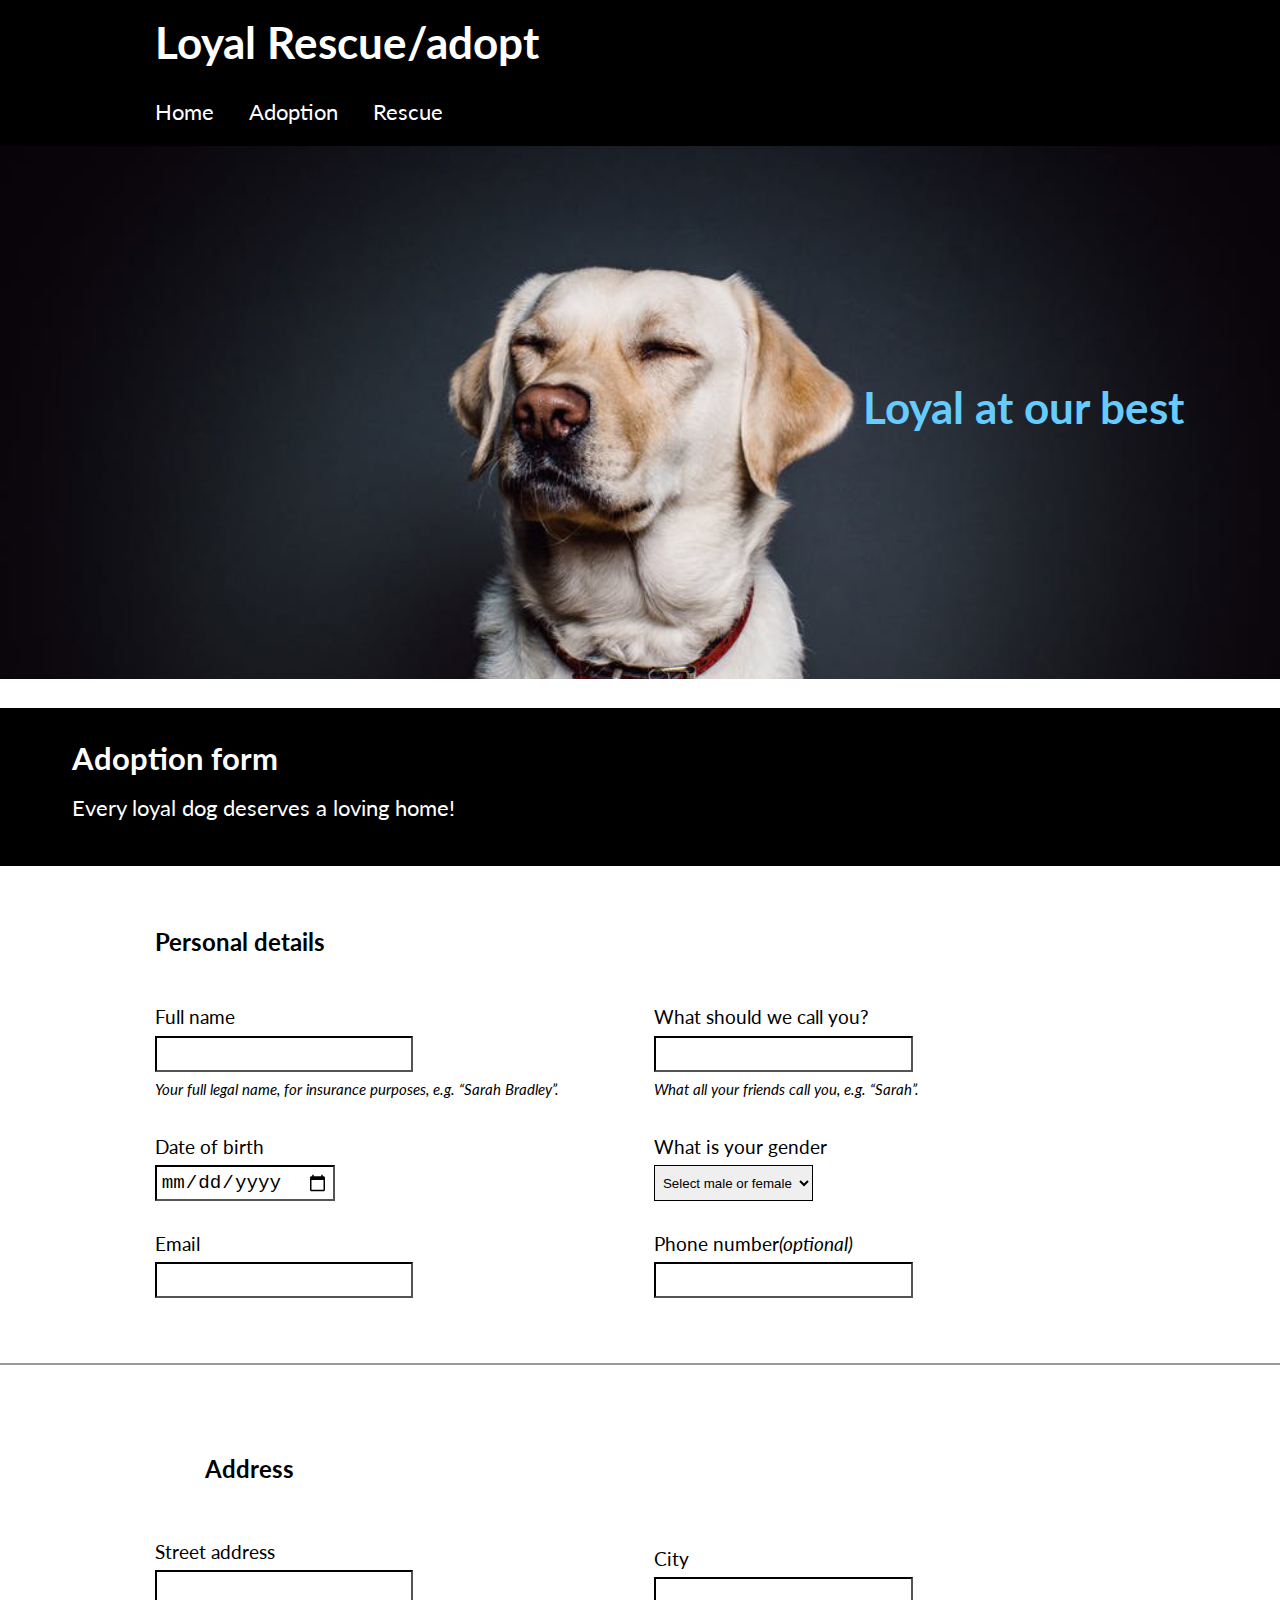
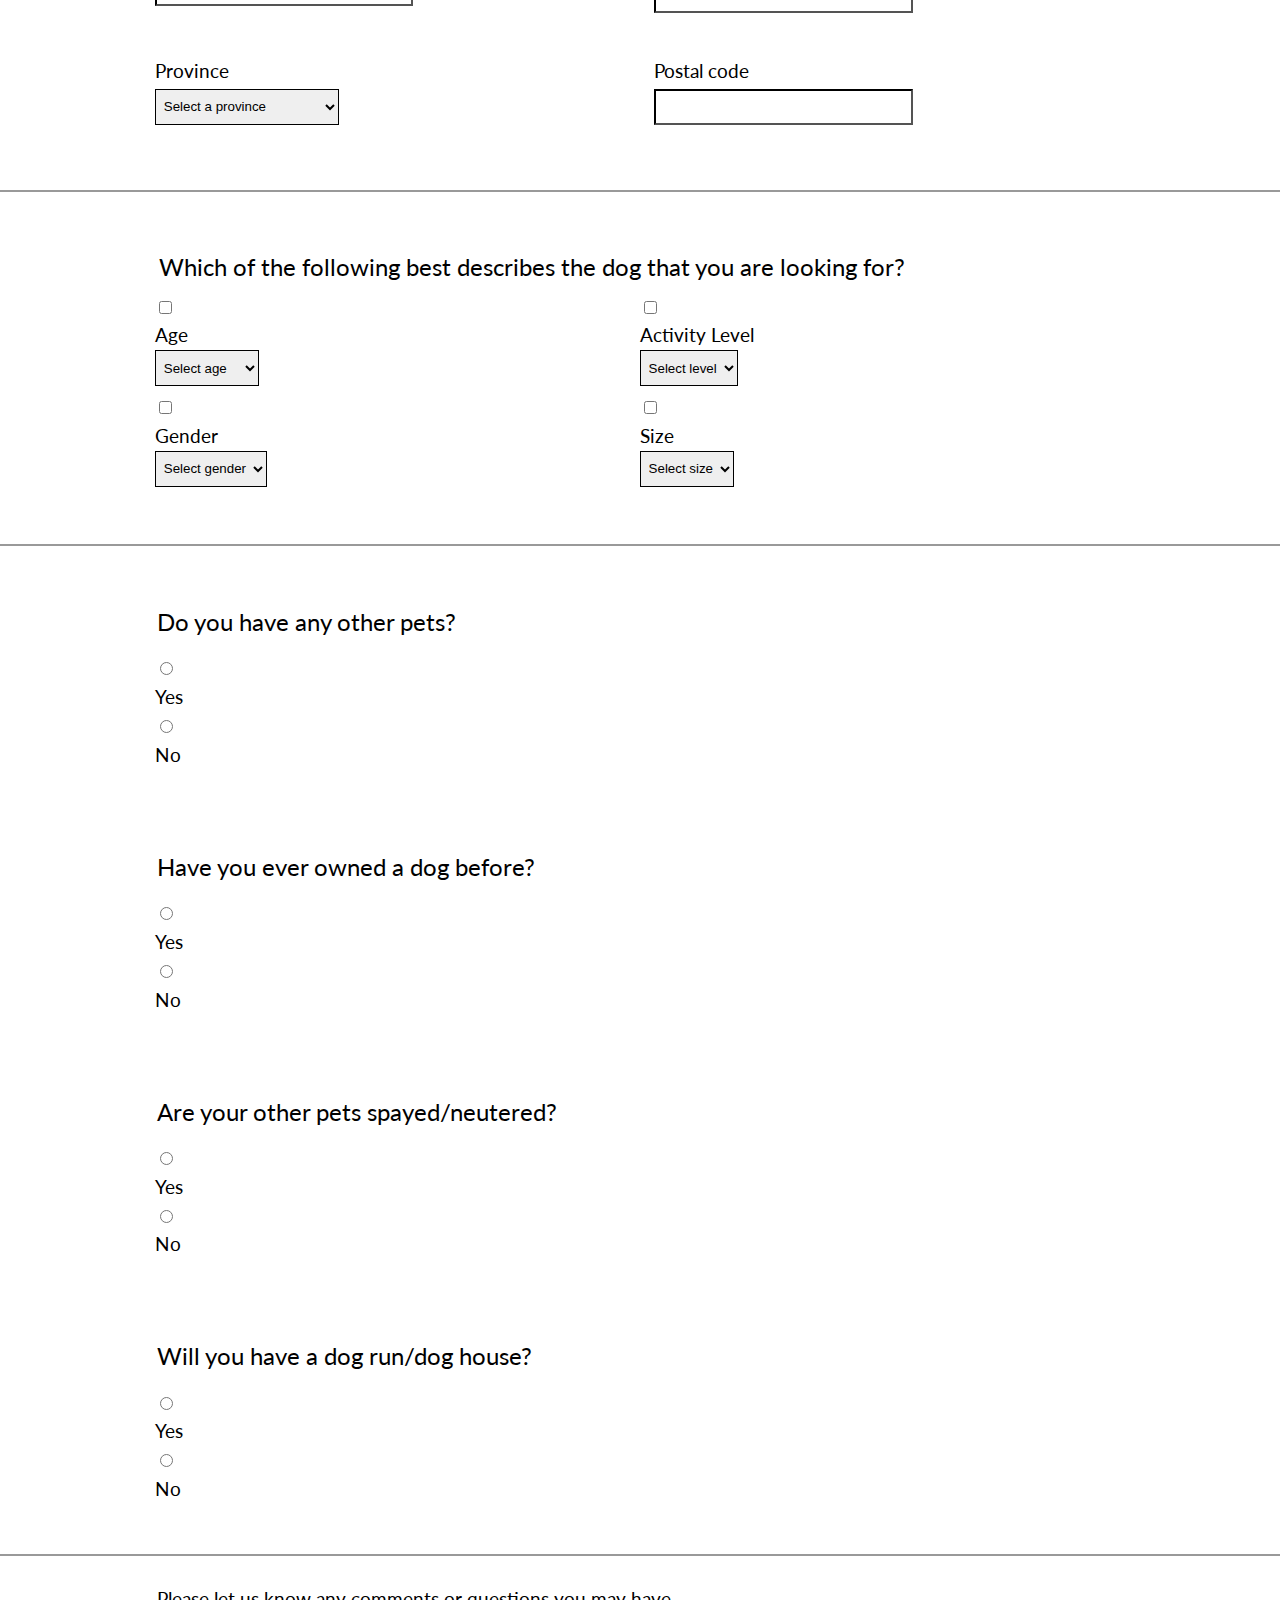
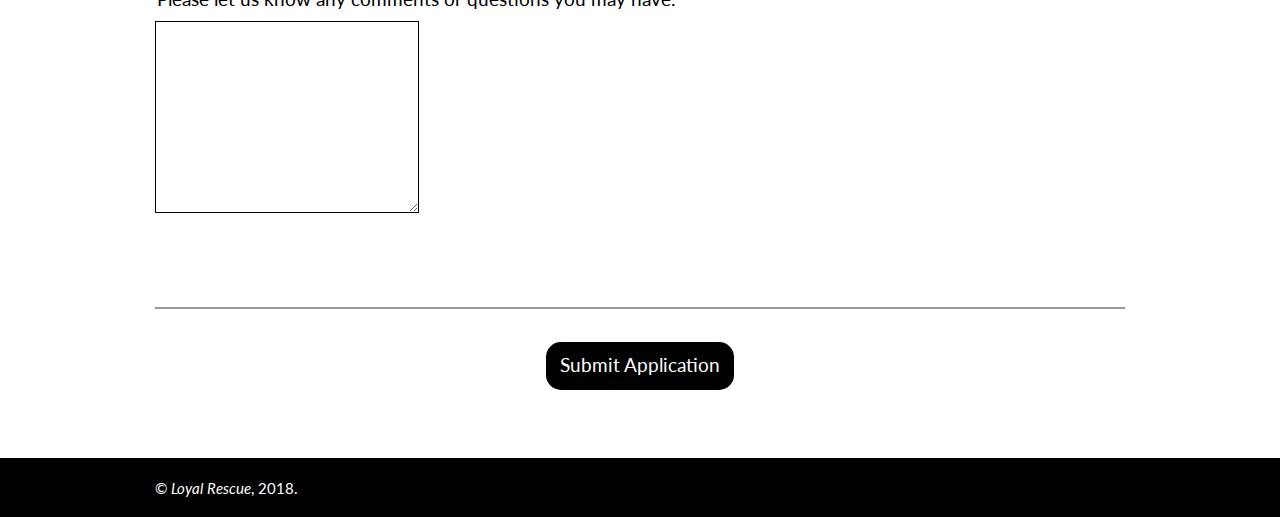
==== commit a5aff6d6: "fixed margin" ====
--- a/adopt.html
+++ b/adopt.html
@@ -72,11 +72,11 @@
             <input id="date" type="date">
           </div>
           <div class="unit gutter-1-2 push unit-xs-1 s-1 m-1-2 l-1-2 xl-1-2">
-            <label class="pad-b-1-8" for="subject">Is there a part of your home the dog will not have access to?</label>
+            <label class="pad-b-1-8" for="subject">What is your gender</label>
             <select name="shirt" id="subject">
-              <option value="">Select yes or no</option>
-              <option>Yes</option>
-              <option>No</option>
+              <option value="">Select male or female</option>
+              <option>Male</option>
+              <option>Female</option>
             </select>
           </div>
           <div class="unit gutter-1-2 push unit-xs-1 s-1 m-1-2 l-1-2 xl-1-2">
--- a/css/main.css
+++ b/css/main.css
@@ -80,7 +80,8 @@
 }
 
 .btn:hover {
-  background-color: #000;
+  background-color: #999;
+  color: #fff;
 }
 
 .btn-light {
@@ -93,7 +94,7 @@
 .btn-ghost {
   border-radius: 15px;
   text-decoration: none;
-  margin: .2em;
+  margin: .5em;
   color: #fff;
   background-color: #000;
 }
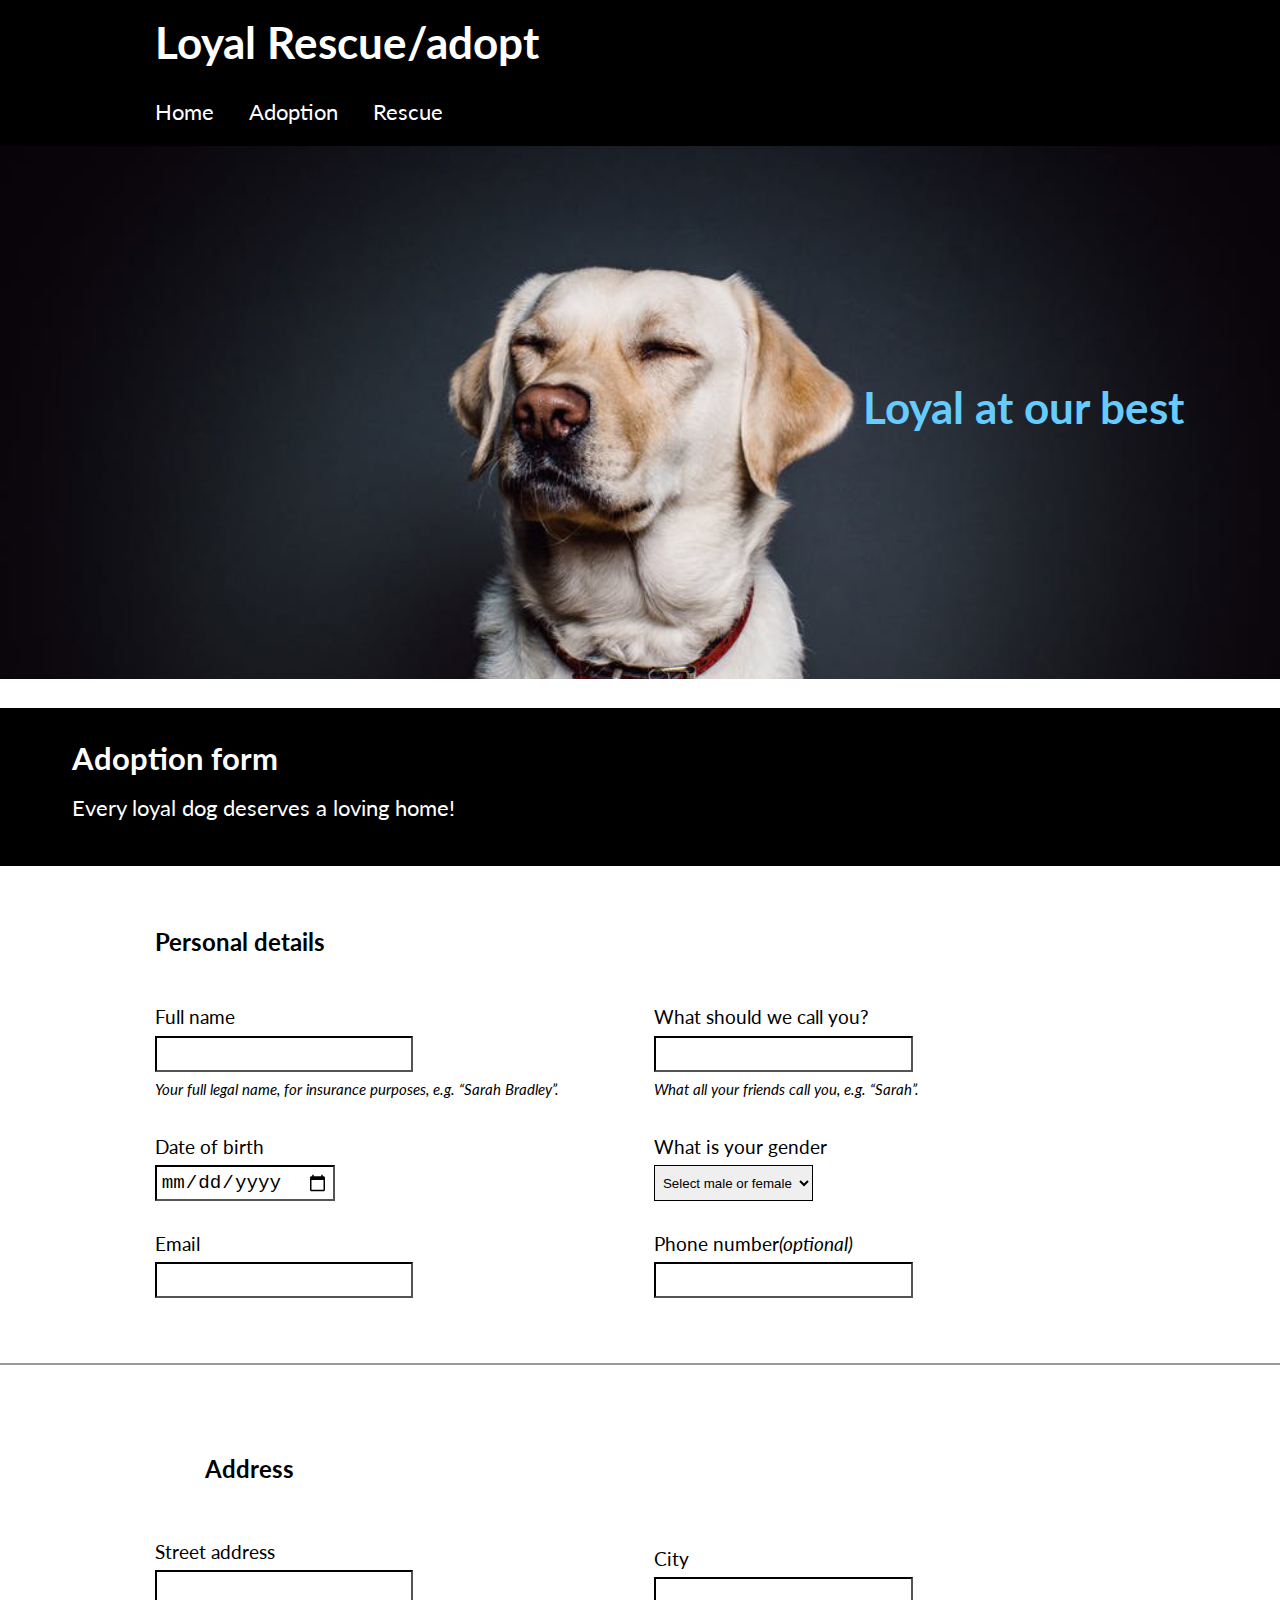
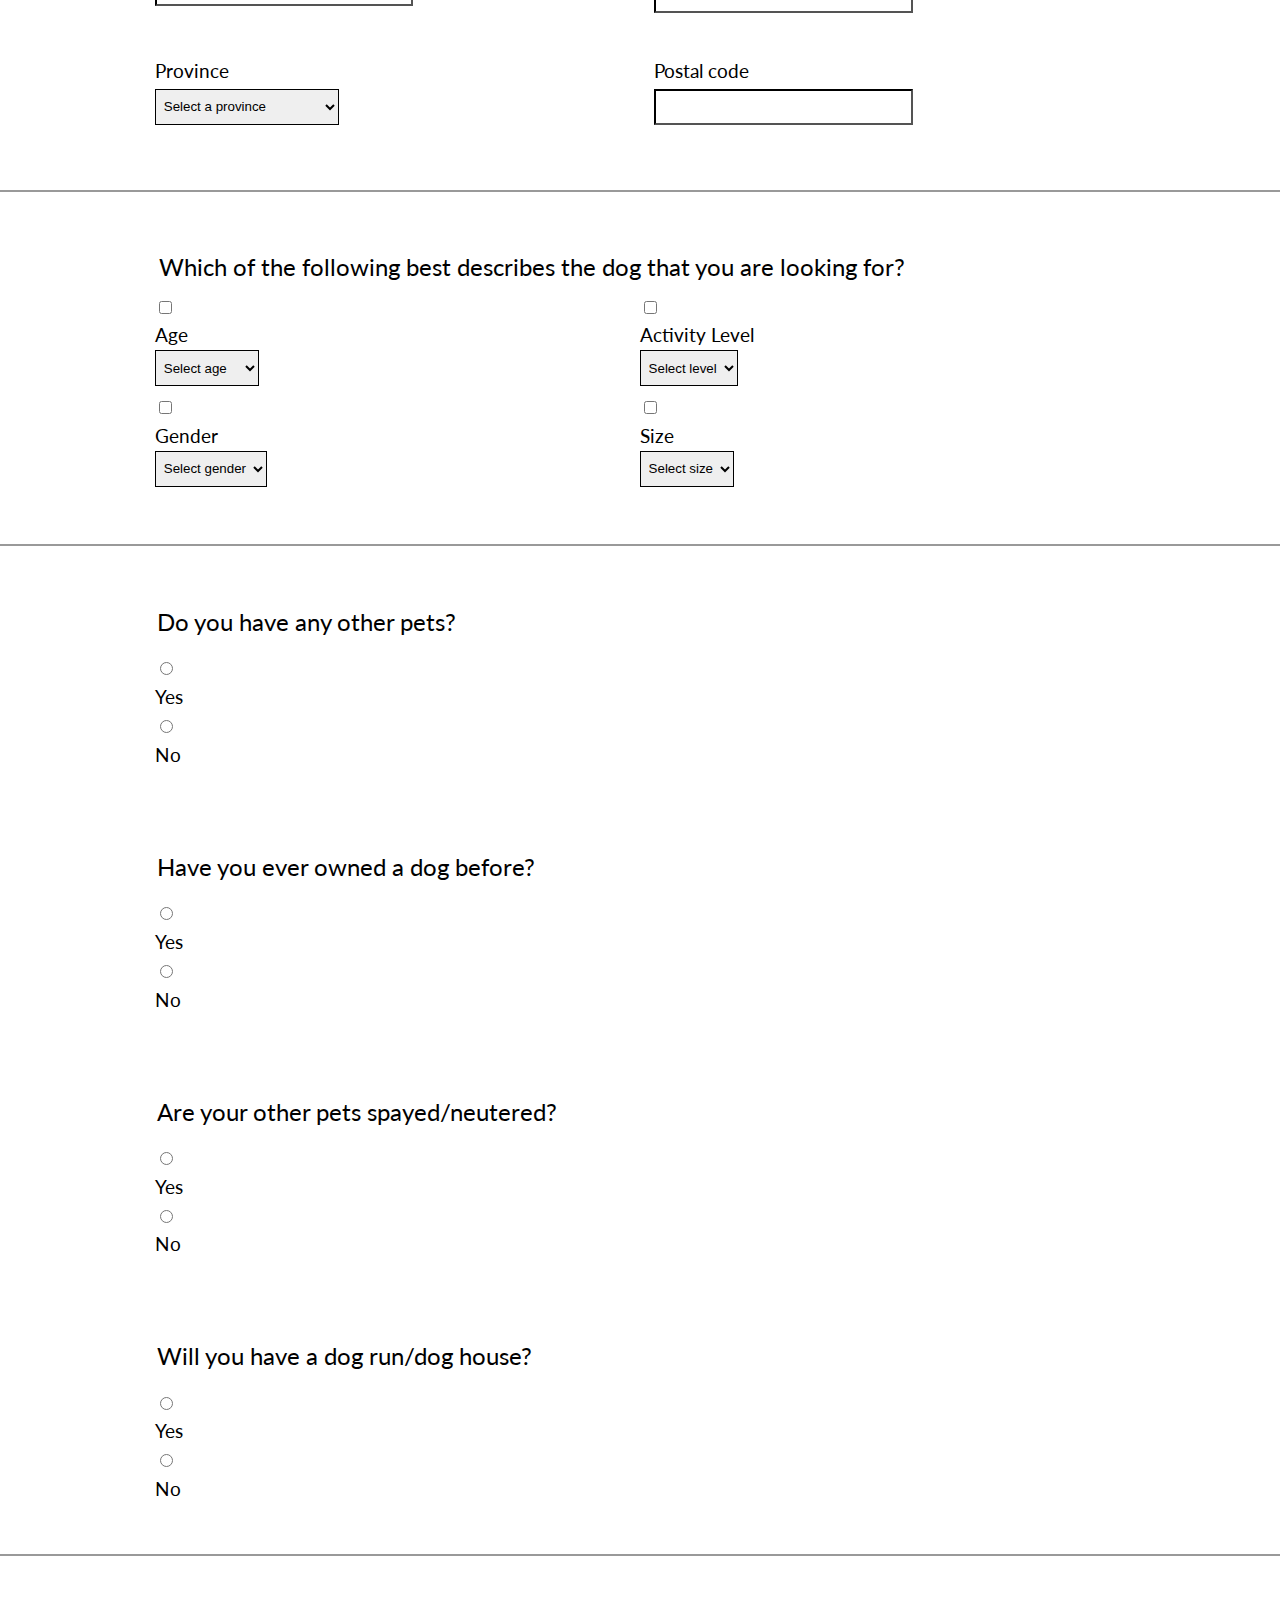
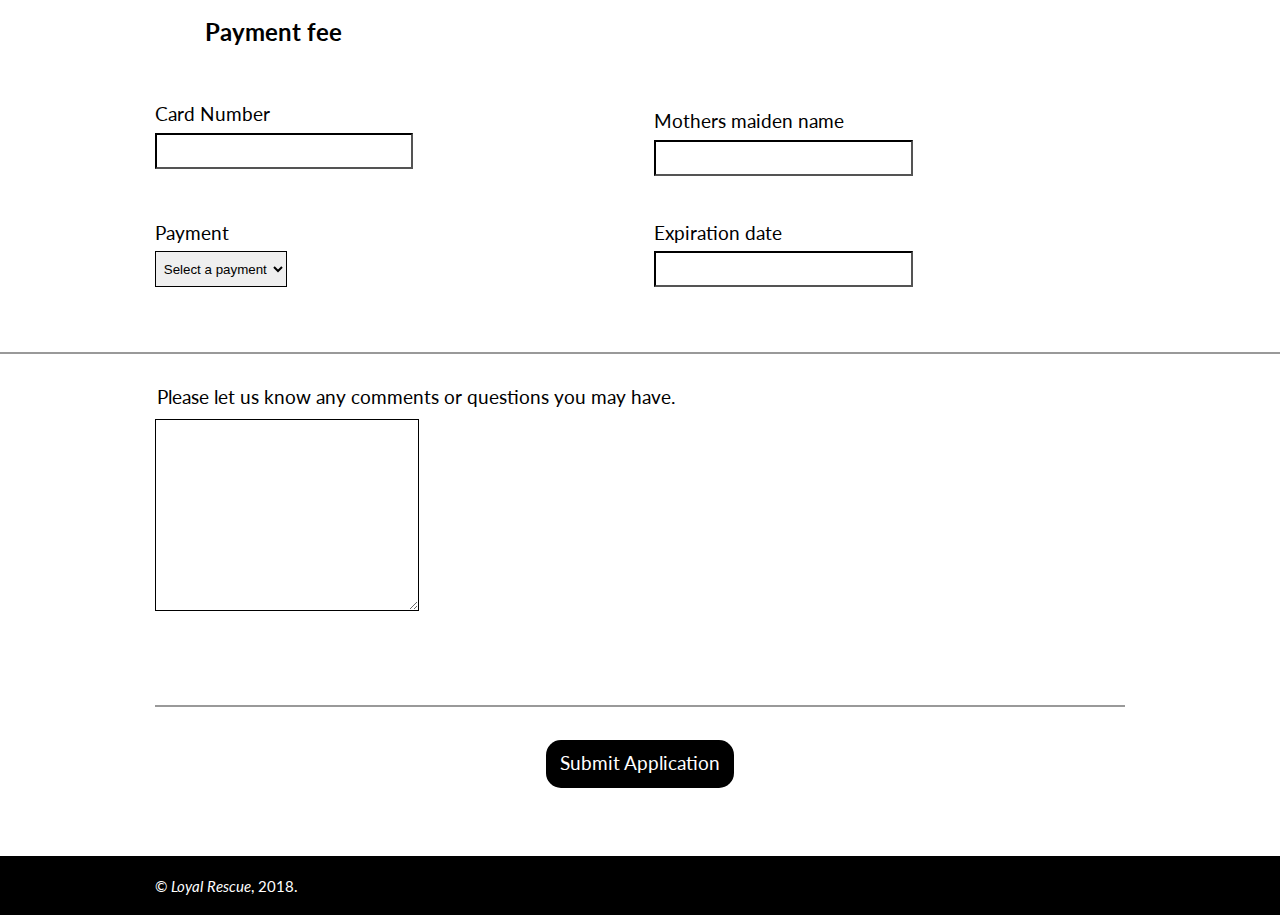
==== commit 023fab3b: "id label changed" ====
--- a/adopt.html
+++ b/adopt.html
@@ -137,7 +137,7 @@
         <div class="push-1-4 unit xs-1 s-1 m-1-2">
           <input id="age" type="checkbox">
           <label for="age">Age</label>
-          <select name="age" id="choose">
+          <select name="age" id="select">
             <option value="">Select age</option>
             <option>5-8 months</option>
             <option>9-12 months</option>
@@ -150,7 +150,7 @@
         <div class="push-1-4 unit xs-1 s-1 m-1-2">
           <input id="level" type="checkbox">
           <label for="level">Activity Level</label>
-          <select name="level" id="activity">
+          <select name="level" id="choose">
             <option value="">Select level</option>
             <option>High</option>
             <option>Medium</option>
@@ -161,7 +161,7 @@
         <div class="push-1-4 unit xs-1 s-1 m-1-2">
           <input id="gender" type="checkbox">
           <label for="gender">Gender</label>
-          <select name="gender" id="animal">
+          <select name="gender" id="input">
             <option value="">Select gender</option>
             <option>Male</option>
             <option>Female</option>
@@ -171,7 +171,7 @@
         <div class="push-1-4 unit xs-1 s-1 m-1-2">
           <input id="size" type="checkbox">
           <label for="size">Size</label>
-          <select name="size" id="select">
+          <select name="size" id="put">
             <option value="">Select size</option>
             <option>Small</option>
             <option>Medium</option>
@@ -219,10 +219,37 @@
       <legend class="giga pad-b-1-4 pad-t">Will you have a dog run/dog house?</legend>
       <div class="pad-b-1-2">
         <input id="yes" type="radio" name="choose-one">
-        <label for="aid-yes">Yes</label>
+        <label for="yes">Yes</label>
 
         <input id="no" type="radio" name="choose-one">
-        <label for="aid-no">No</label>
+        <label for="no">No</label>
+      </div>
+    </fieldset>
+    <hr>
+    <fieldset>
+      <legend class="bold max-length pad-t push giga">Payment fee</legend>
+
+      <div class="wrapper grid grid-middle pad-t-1-4">
+        <div class="unit gutter-1-2 push unit-xs-1 s-1 m-1-2 l-1-2 xl-1-2">
+          <label class="push-1-8" for="address">Card Number</label>
+          <input id="card" type="number">
+        </div>
+        <div class="unit gutter-1-2 push pad-t-1-2 unit xs-1 s-1 m-1-2 l-1-2 xl-1-2">
+          <label class="push-1-8" for="city">Mothers maiden name</label>
+          <input id="maiden" name="city">
+        </div>
+        <div class="unit gutter-1-2 push pad-t-1-2 unit xs-1 s-1 m-1-2 l-1-2 xl-1-2">
+          <label class="push-1-8" for="info">Payment</label>
+          <select name="payment" id="information">
+            <option value="">Select a payment</option>
+            <option>Master</option>
+            <option>Visa</option>
+          </select>
+        </div>
+        <div class="unit gutter-1-2 push pad-t-1-2 unit xs-1 s-1 m-1-2 l-1-2 xl-1-2">
+          <label class="push-1-8" for="code">Expiration date</label>
+          <input class="push-0" id="expire" type="number">
+        </div>
       </div>
     </fieldset>
 
--- a/css/main.css
+++ b/css/main.css
@@ -103,6 +103,30 @@
   background-color: #999;
 }
 
+#button {
+  margin-left: 120px;
+}
+
+#button-2 {
+  margin-left: 120px;
+}
+
+#button-3 {
+  margin-left: 120px;
+}
+
+#button-4 {
+  margin-left: 120px;
+}
+
+#button-5 {
+  margin-left: 120px;
+}
+
+#button-6 {
+  margin-left: 120px;
+}
+
 .btn-light:hover {
   background-color: #999;
 }
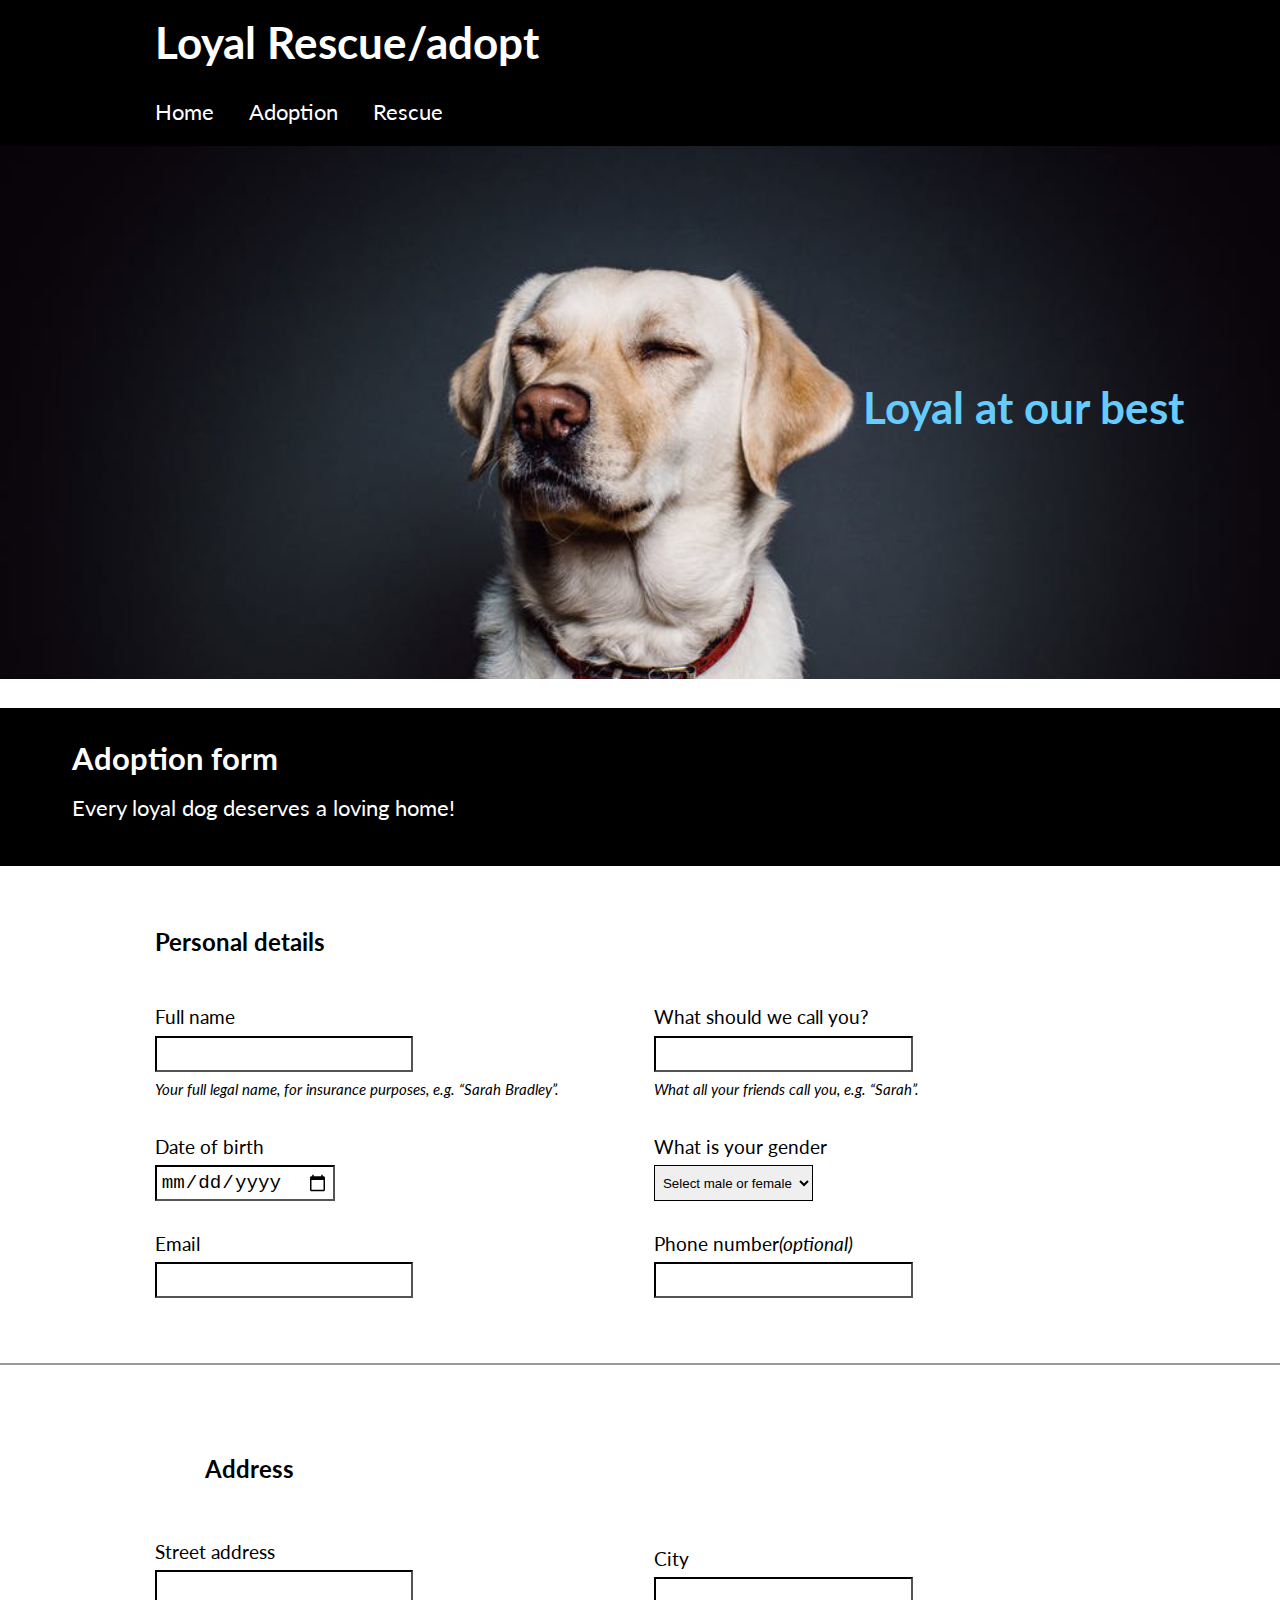
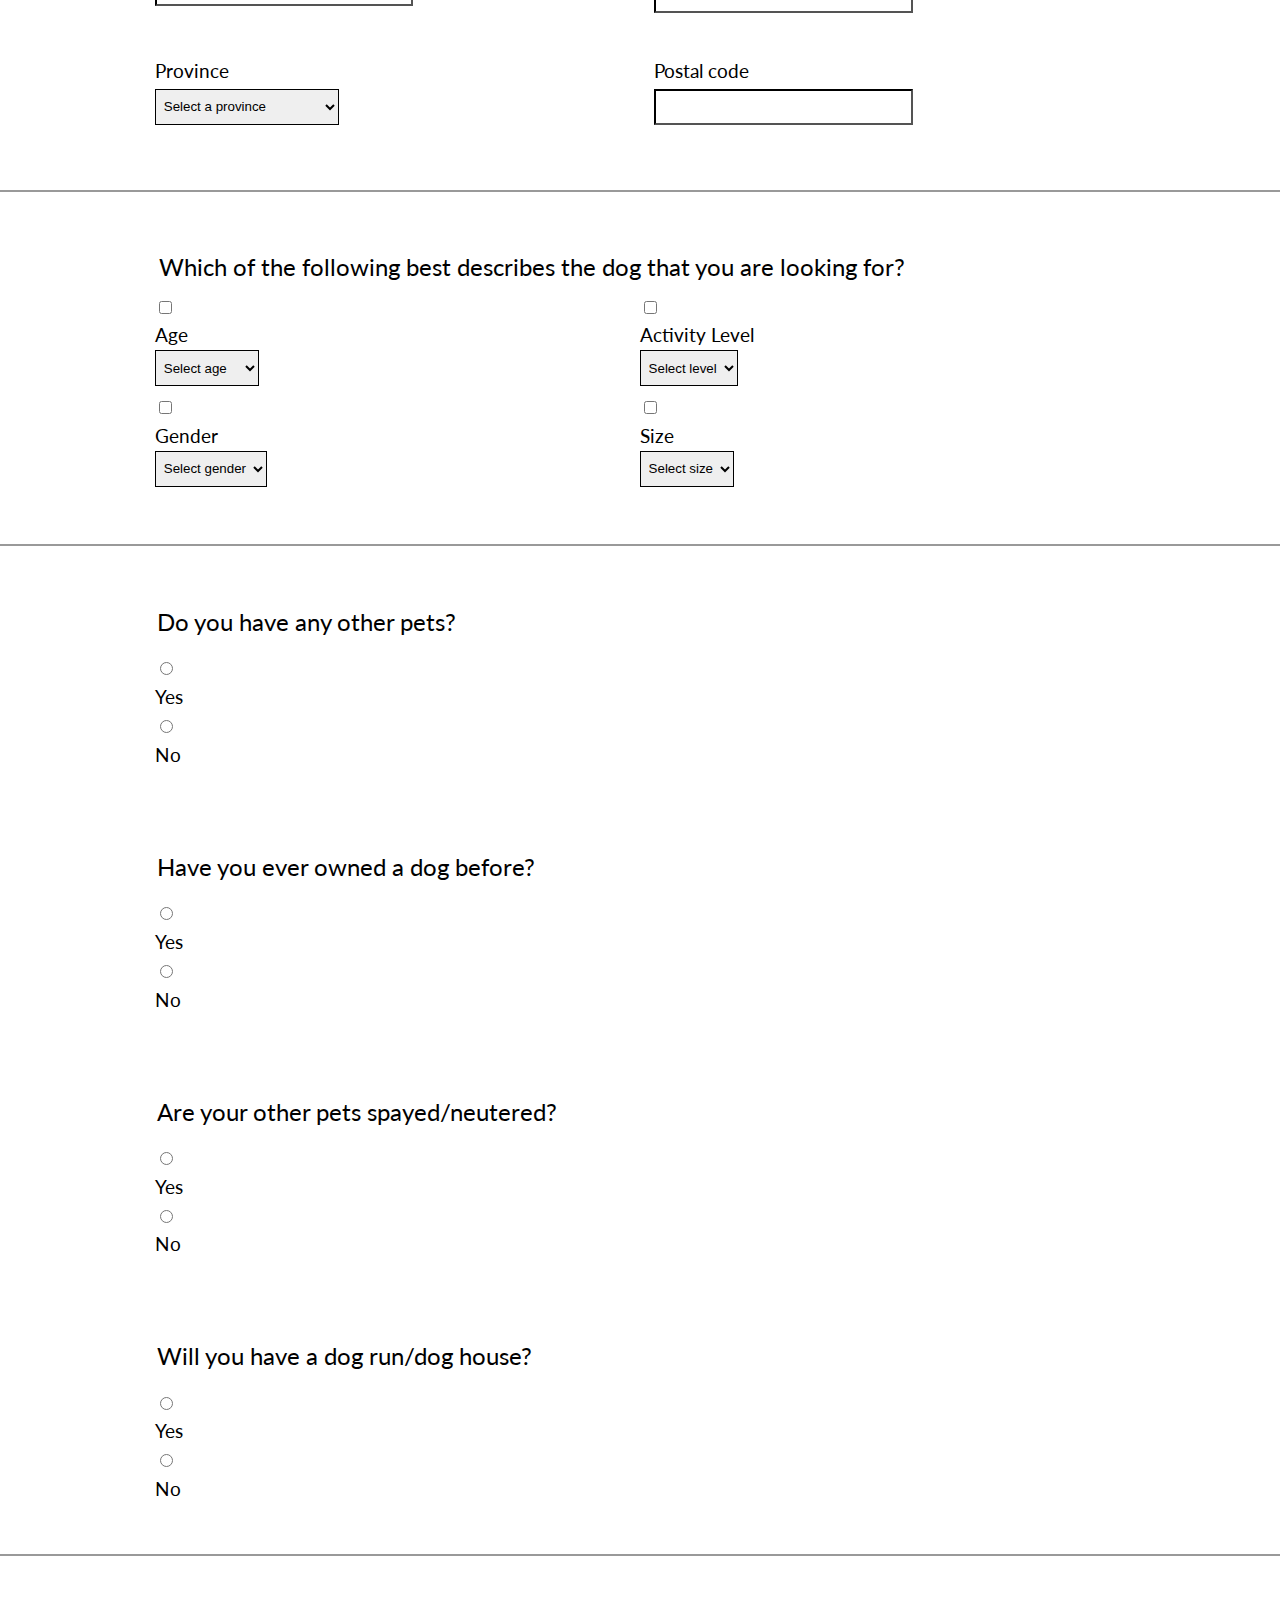
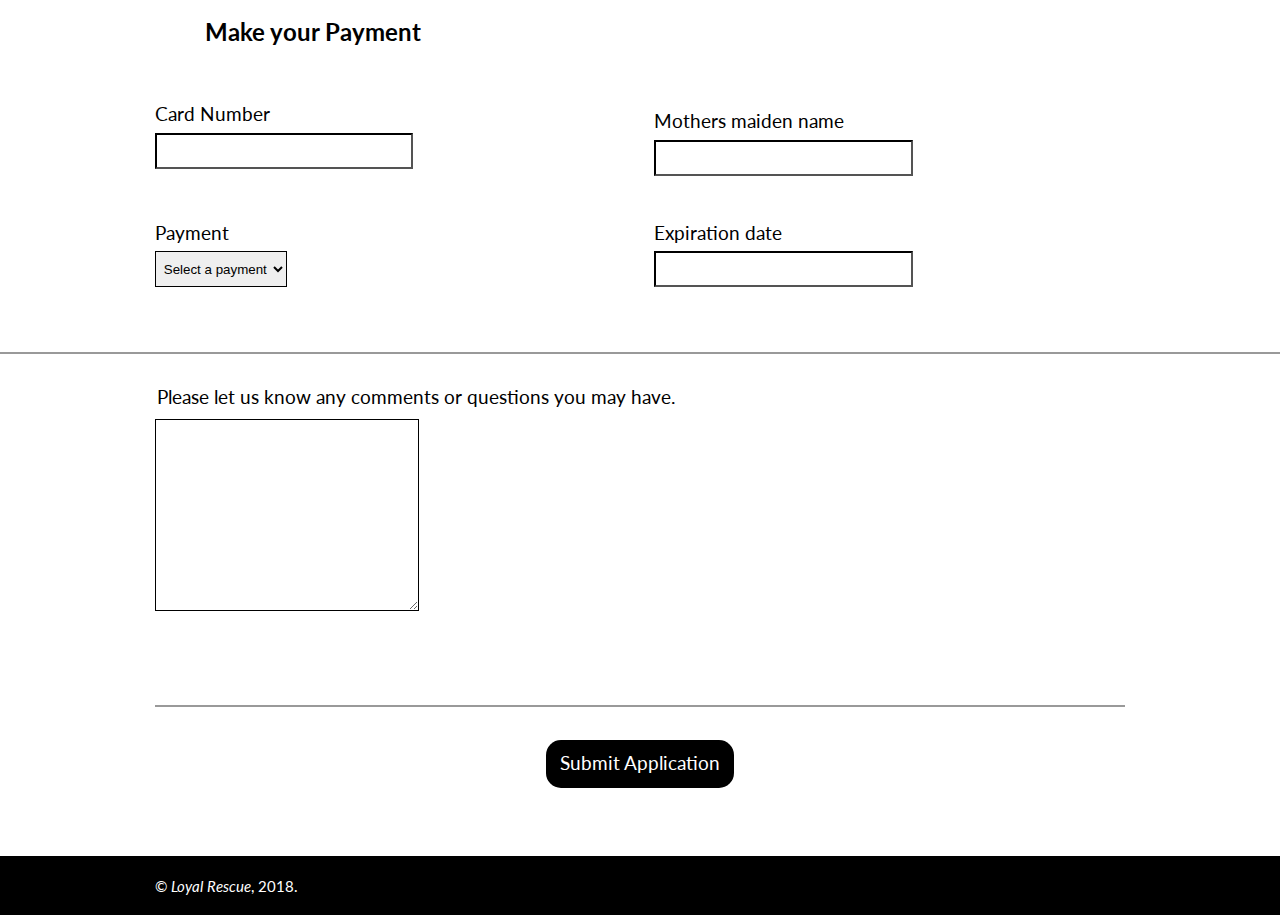
==== commit 7187af79: "content added" ====
--- a/adopt.html
+++ b/adopt.html
@@ -55,40 +55,38 @@
     <fieldset class="wrapper">
       <legend class="giga bold pad-b-1-4 pad-t gutter-1-2 push">Personal details</legend>
 
-      <article>
-        <div class="grid grid middle">
-          <div class="unit gutter-1-2 push unit-xs-1 s-1 m-1-2 l-1-2 xl-1-2">
-            <label class="pad-b-1-8" for="name">Full name</label>
-            <input class="push-1-8" name="name" id="name">
-            <p class="micro italic push-0">Your full legal name, for insurance purposes, e.g. “Sarah Bradley”.</p>
-          </div>
-          <div class="unit gutter-1-2 push unit-xs-1 s-1 m-1-2 l-1-2 xl-1-2">
-            <label class="pad-b-1-8" for="name">What should we call you?</label>
-            <input class="push-1-8" name="name" id="call">
-            <p class="micro push-0 italic">What all your friends call you, e.g. “Sarah”.</p>
-          </div>
-          <div class="unit gutter-1-2 push unit-xs-1 s-1 m-1-2 l-1-2 xl-1-2">
-            <label class="push-1-8" for="email">Date of birth</label>
-            <input id="date" type="date">
-          </div>
-          <div class="unit gutter-1-2 push unit-xs-1 s-1 m-1-2 l-1-2 xl-1-2">
-            <label class="pad-b-1-8" for="subject">What is your gender</label>
-            <select name="shirt" id="subject">
-              <option value="">Select male or female</option>
-              <option>Male</option>
-              <option>Female</option>
-            </select>
-          </div>
-          <div class="unit gutter-1-2 push unit-xs-1 s-1 m-1-2 l-1-2 xl-1-2">
-            <label class="pad-b-1-8" for="email">Email</label>
-            <input id="email" type="email">
-          </div>
-          <div class="unit gutter-1-2 push-1-2 unit-xs-1 s-1 m-1-2 l-1-2 xl-1-2">
-            <label class="push-1-8" for="email">Phone number<i class="opt italic">(optional)</i></label>
-            <input id="tel" type="tel">
-          </div>
-        </div>
-      </article>
+      <div class="grid grid middle">
+        <div class="unit gutter-1-2 push unit-xs-1 s-1 m-1-2 l-1-2 xl-1-2">
+          <label class="pad-b-1-8" for="fullname">Full name</label>
+          <input class="push-1-8" name="fullname" id="fullname" type="text">
+          <p class="micro italic push-0">Your full legal name, for insurance purposes, e.g. “Sarah Bradley”.</p>
+        </div>
+        <div class="unit gutter-1-2 push unit-xs-1 s-1 m-1-2 l-1-2 xl-1-2">
+          <label class="pad-b-1-8" for="call">What should we call you?</label>
+          <input class="push-1-8" name="call" id="call">
+          <p class="micro push-0 italic">What all your friends call you, e.g. “Sarah”.</p>
+        </div>
+        <div class="unit gutter-1-2 push unit-xs-1 s-1 m-1-2 l-1-2 xl-1-2">
+          <label class="push-1-8" for="date">Date of birth</label>
+          <input id="date" type="date">
+        </div>
+        <div class="unit gutter-1-2 push unit-xs-1 s-1 m-1-2 l-1-2 xl-1-2">
+          <label class="pad-b-1-8" for="subject">What is your gender</label>
+          <select name="subject" id="subject">
+            <option value="">Select male or female</option>
+            <option>Male</option>
+            <option>Female</option>
+          </select>
+        </div>
+        <div class="unit gutter-1-2 push unit-xs-1 s-1 m-1-2 l-1-2 xl-1-2">
+          <label class="pad-b-1-8" for="email">Email</label>
+          <input id="email" type="email">
+        </div>
+        <div class="unit gutter-1-2 push-1-2 unit-xs-1 s-1 m-1-2 l-1-2 xl-1-2">
+          <label class="push-1-8" for="tel">Phone number<i class="opt italic">(optional)</i></label>
+          <input id="tel" type="tel">
+        </div>
+      </div>
     </fieldset>
     <hr class="push-2">
     <fieldset>
@@ -97,15 +95,15 @@
       <div class="wrapper grid grid-middle pad-t-1-4">
         <div class="unit gutter-1-2 push unit-xs-1 s-1 m-1-2 l-1-2 xl-1-2">
           <label class="push-1-8" for="address">Street address</label>
-          <input id="address" type="number">
+          <input id="address" type="text">
         </div>
         <div class="unit gutter-1-2 push pad-t-1-2 unit xs-1 s-1 m-1-2 l-1-2 xl-1-2">
           <label class="push-1-8" for="city">City</label>
           <input id="city" name="city">
         </div>
         <div class="unit gutter-1-2 push pad-t-1-2 unit xs-1 s-1 m-1-2 l-1-2 xl-1-2">
-          <label class="push-1-8" for="info">Province</label>
-          <select name="province" id="type">
+          <label class="push-1-8" for="province">Province</label>
+          <select name="province" id="province">
             <option value="">Select a province</option>
             <option>Alberta</option>
             <option>British Columbia</option>
@@ -124,7 +122,7 @@
         </div>
         <div class="unit gutter-1-2 push pad-t-1-2 unit xs-1 s-1 m-1-2 l-1-2 xl-1-2">
           <label class="push-1-8" for="code">Postal code</label>
-          <input class="push-0" id="code" type="number">
+          <input class="push-0" id="code" type="text">
         </div>
       </div>
     </fieldset>
@@ -135,9 +133,9 @@
 
       <div class="grid pad-b-1-2">
         <div class="push-1-4 unit xs-1 s-1 m-1-2">
-          <input id="age" type="checkbox">
-          <label for="age">Age</label>
-          <select name="age" id="select">
+          <input type="checkbox">
+          <label for="age-animal">Age</label>
+          <select name="age-animal" id="age-animal">
             <option value="">Select age</option>
             <option>5-8 months</option>
             <option>9-12 months</option>
@@ -227,7 +225,7 @@
     </fieldset>
     <hr>
     <fieldset>
-      <legend class="bold max-length pad-t push giga">Payment fee</legend>
+      <legend class="bold max-length pad-t push giga">Make your Payment</legend>
 
       <div class="wrapper grid grid-middle pad-t-1-4">
         <div class="unit gutter-1-2 push unit-xs-1 s-1 m-1-2 l-1-2 xl-1-2">
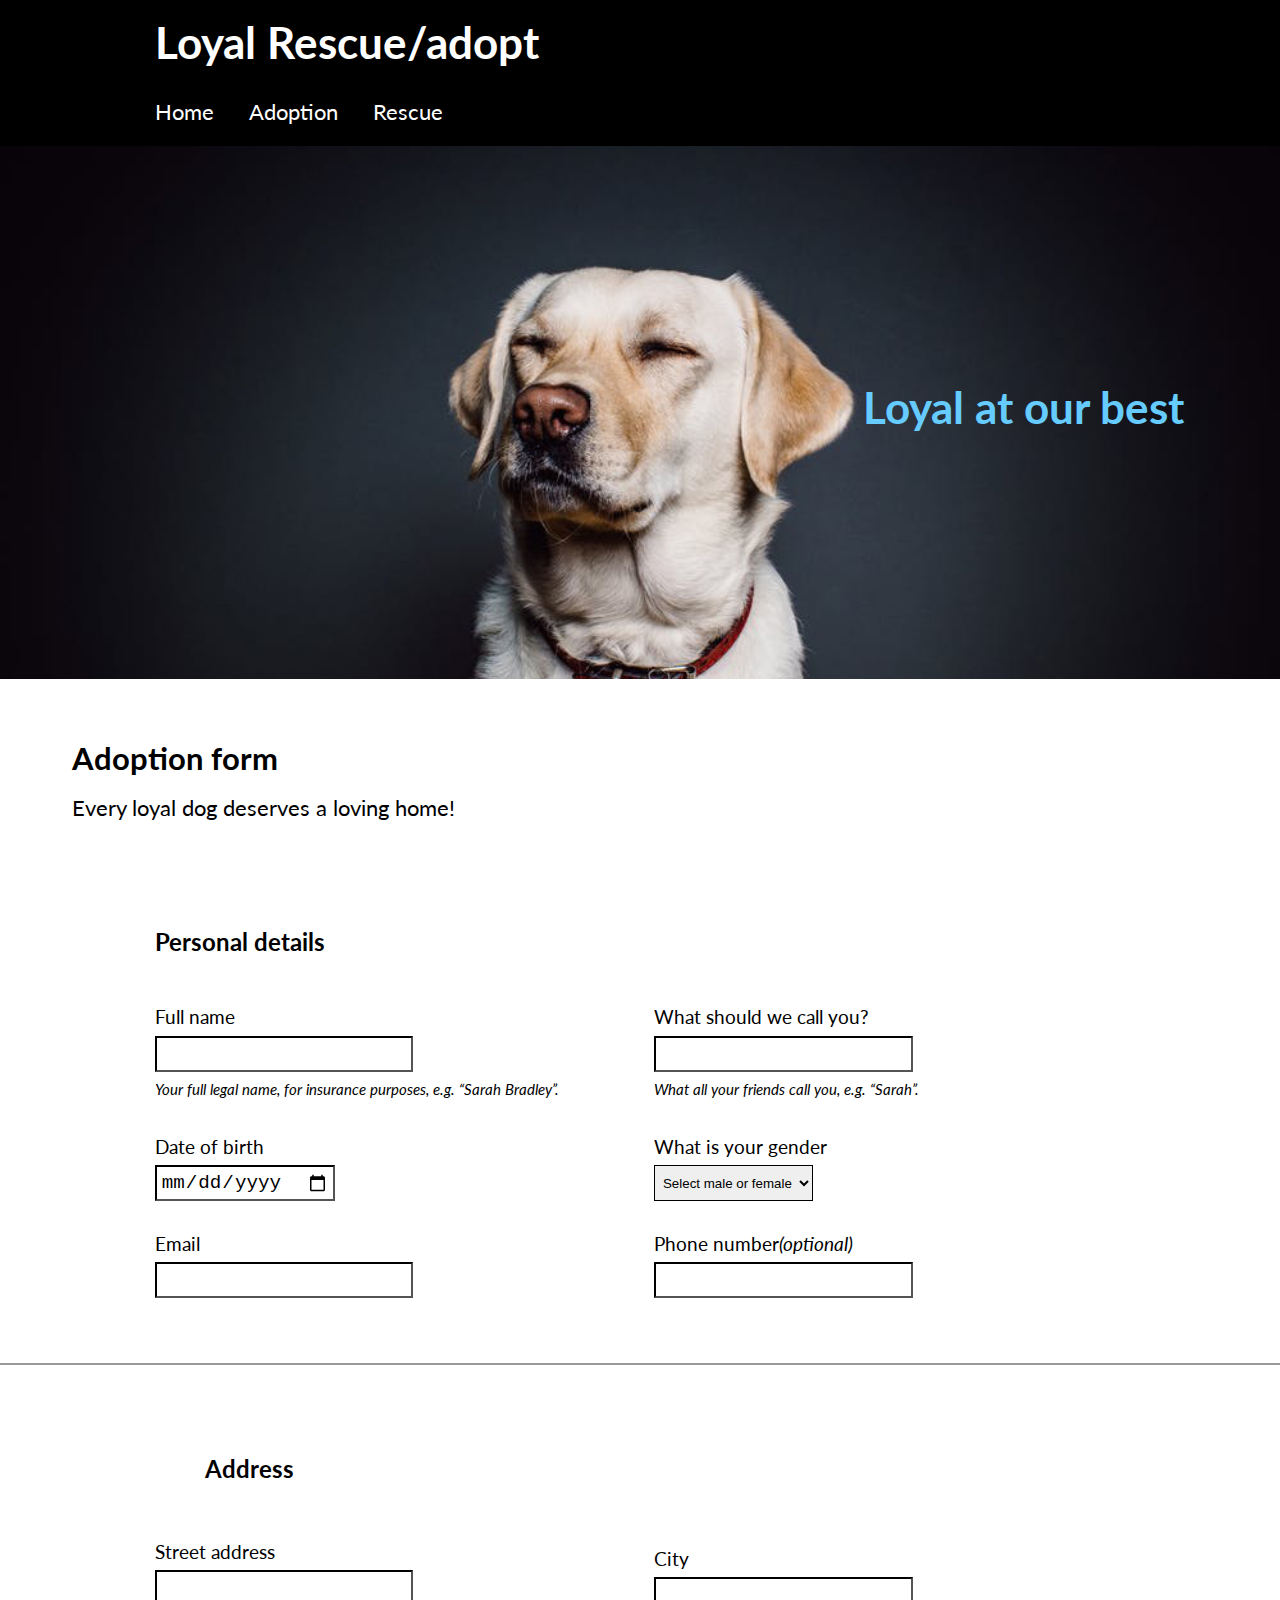
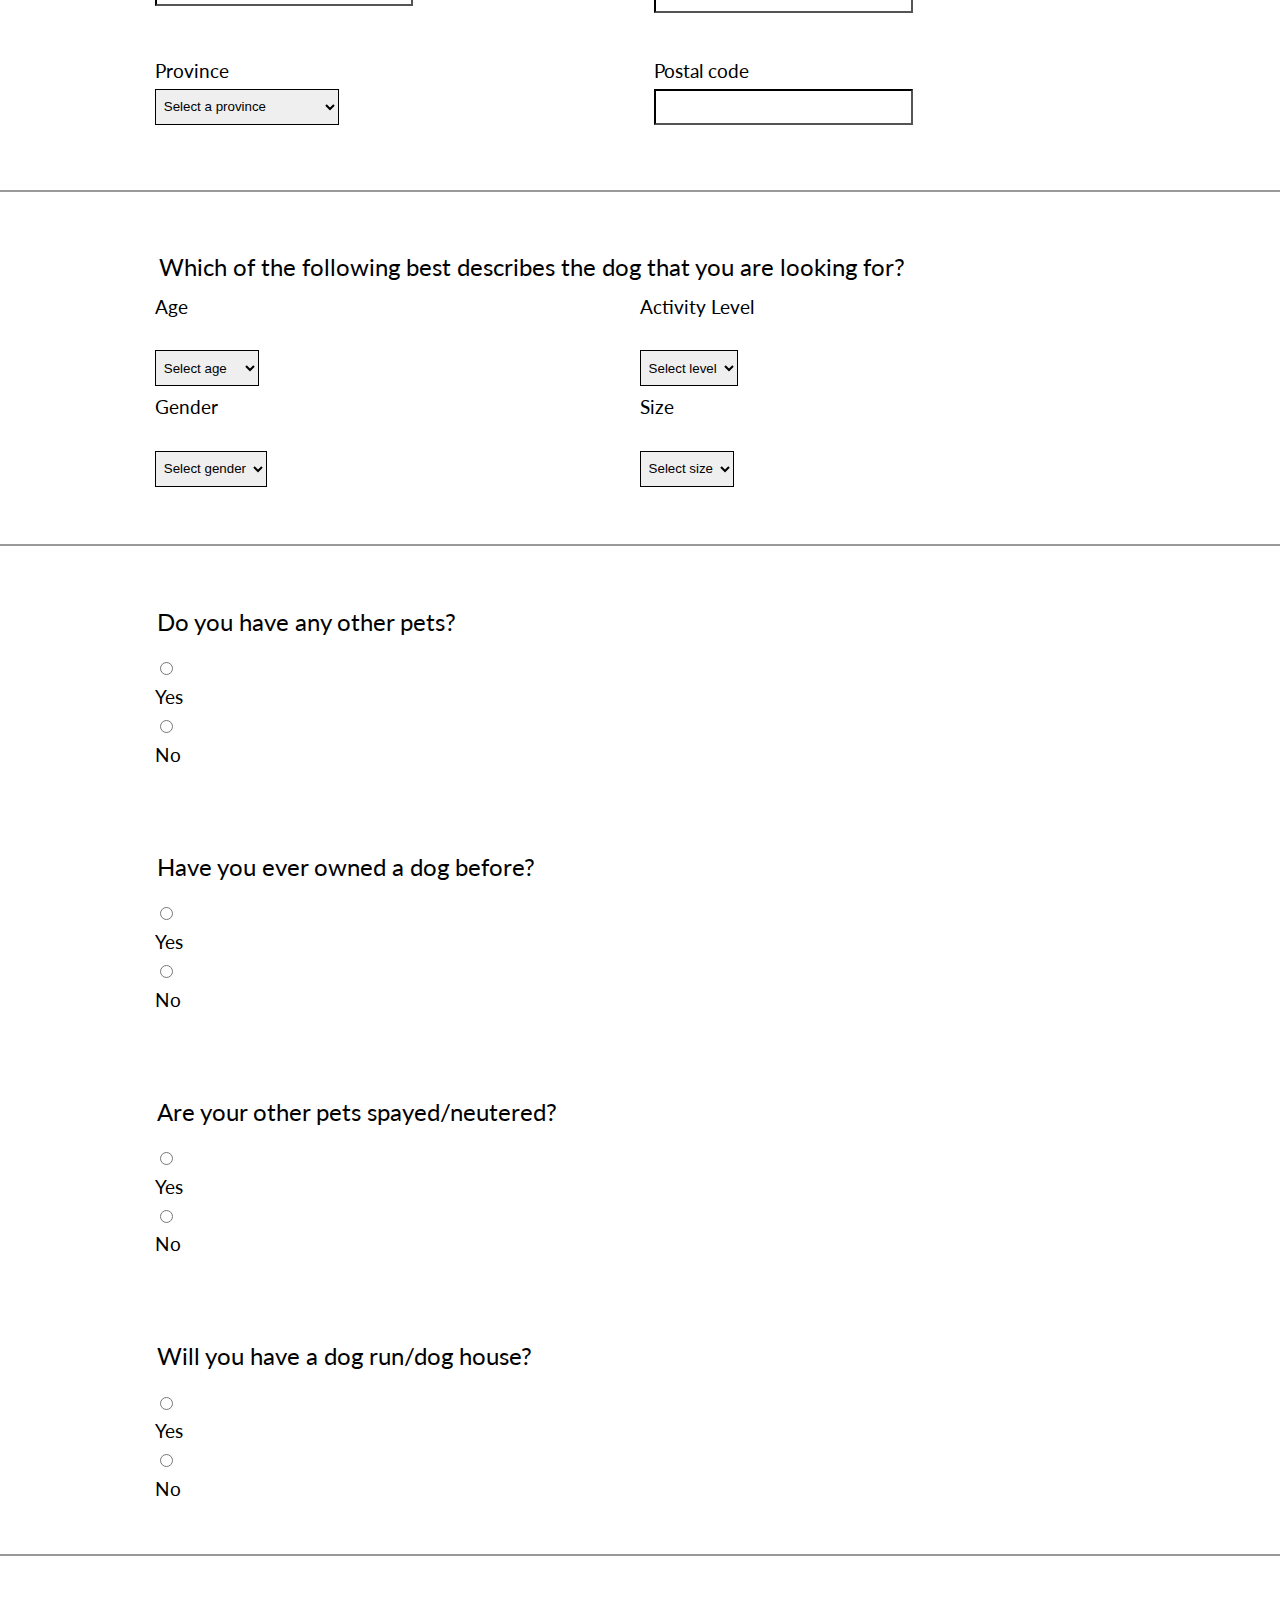
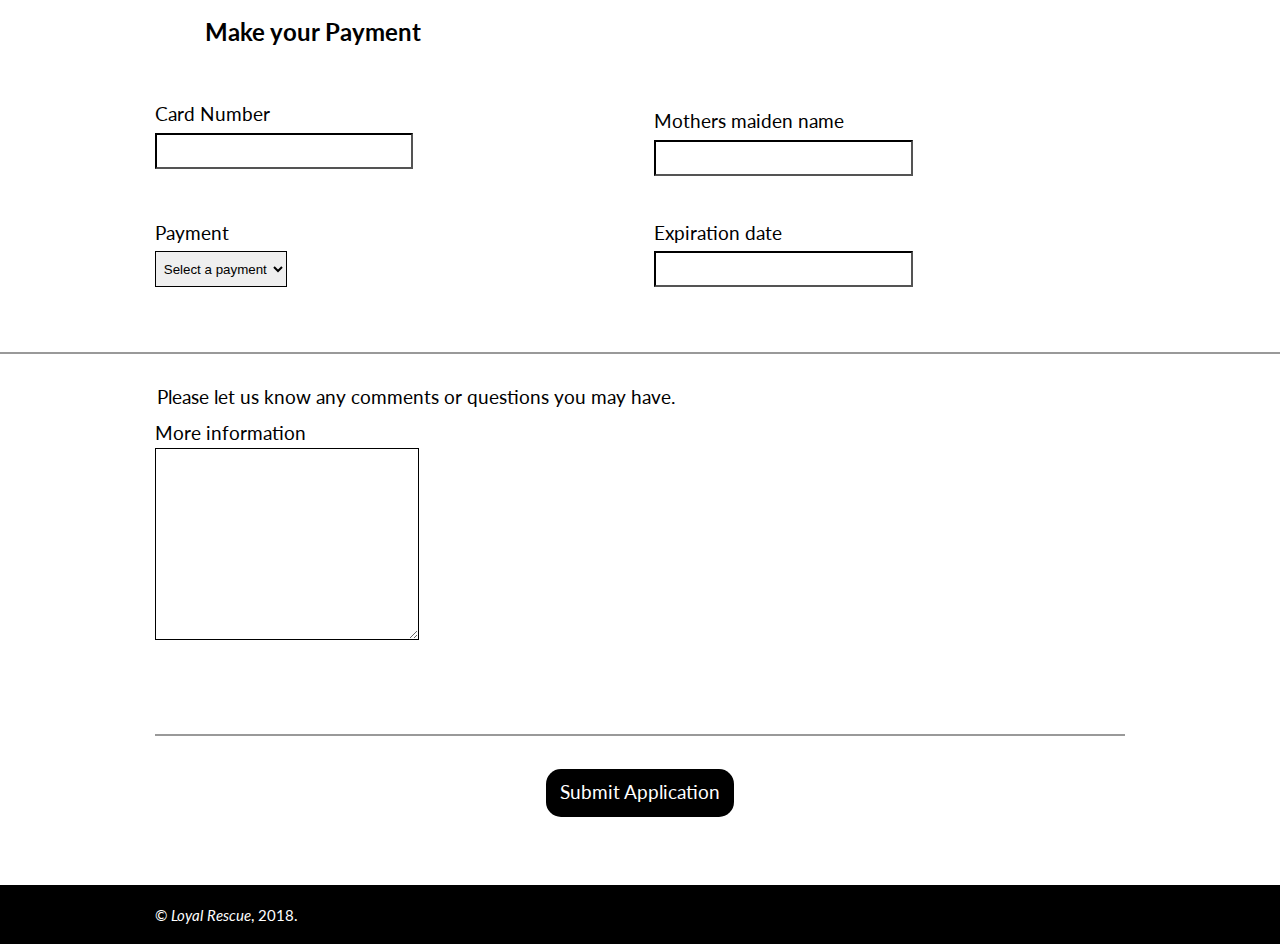
==== commit 37575711: "content fixed" ====
--- a/adopt.html
+++ b/adopt.html
@@ -35,7 +35,7 @@
   </header>
 
   <main role="main" id="main" tabindex="0">
-    <section class="about push" id="about" tabindex="0">
+    <article class="about push">
       <div class="embed embed-24by10">
         <img class="embed-item" src="images/dog-2.jpg" aria-details="about" alt="">
       </div>
@@ -44,229 +44,227 @@
           <h2 class="banner-content text-center pad-t-2 bold yotta">Loyal at our best</h2>
         </div>
       </div>
+    </article>
+
+    <section class="pad-t gutter-1-2 pad-b push">
+      <h2 class="gutter-2 bold push-1-2">Adoption form</h2>
+      <p class="gutter-2 mega push-1-2">Every loyal dog deserves a loving home!</p>
     </section>
-  </main>
-
-  <header class="pad-t gutter-1-2 pad-b push">
-    <h2 class="gutter-2 bold push-1-2">Adoption form</h2>
-    <p class="gutter-2 mega push-1-2">Every loyal dog deserves a loving home!</p>
-  </header>
-  <form method="POST" action="https://formspree.io/lega0232@algonquinlive.com">
-    <fieldset class="wrapper">
-      <legend class="giga bold pad-b-1-4 pad-t gutter-1-2 push">Personal details</legend>
-
-      <div class="grid grid middle">
-        <div class="unit gutter-1-2 push unit-xs-1 s-1 m-1-2 l-1-2 xl-1-2">
-          <label class="pad-b-1-8" for="fullname">Full name</label>
-          <input class="push-1-8" name="fullname" id="fullname" type="text">
-          <p class="micro italic push-0">Your full legal name, for insurance purposes, e.g. “Sarah Bradley”.</p>
-        </div>
-        <div class="unit gutter-1-2 push unit-xs-1 s-1 m-1-2 l-1-2 xl-1-2">
-          <label class="pad-b-1-8" for="call">What should we call you?</label>
-          <input class="push-1-8" name="call" id="call">
-          <p class="micro push-0 italic">What all your friends call you, e.g. “Sarah”.</p>
-        </div>
-        <div class="unit gutter-1-2 push unit-xs-1 s-1 m-1-2 l-1-2 xl-1-2">
-          <label class="push-1-8" for="date">Date of birth</label>
-          <input id="date" type="date">
-        </div>
-        <div class="unit gutter-1-2 push unit-xs-1 s-1 m-1-2 l-1-2 xl-1-2">
-          <label class="pad-b-1-8" for="subject">What is your gender</label>
-          <select name="subject" id="subject">
-            <option value="">Select male or female</option>
-            <option>Male</option>
-            <option>Female</option>
-          </select>
-        </div>
-        <div class="unit gutter-1-2 push unit-xs-1 s-1 m-1-2 l-1-2 xl-1-2">
-          <label class="pad-b-1-8" for="email">Email</label>
-          <input id="email" type="email">
-        </div>
-        <div class="unit gutter-1-2 push-1-2 unit-xs-1 s-1 m-1-2 l-1-2 xl-1-2">
-          <label class="push-1-8" for="tel">Phone number<i class="opt italic">(optional)</i></label>
-          <input id="tel" type="tel">
-        </div>
-      </div>
-    </fieldset>
-    <hr class="push-2">
-    <fieldset>
-      <legend class="bold max-length pad-t push giga">Address</legend>
-
-      <div class="wrapper grid grid-middle pad-t-1-4">
-        <div class="unit gutter-1-2 push unit-xs-1 s-1 m-1-2 l-1-2 xl-1-2">
-          <label class="push-1-8" for="address">Street address</label>
-          <input id="address" type="text">
-        </div>
-        <div class="unit gutter-1-2 push pad-t-1-2 unit xs-1 s-1 m-1-2 l-1-2 xl-1-2">
-          <label class="push-1-8" for="city">City</label>
-          <input id="city" name="city">
-        </div>
-        <div class="unit gutter-1-2 push pad-t-1-2 unit xs-1 s-1 m-1-2 l-1-2 xl-1-2">
-          <label class="push-1-8" for="province">Province</label>
-          <select name="province" id="province">
-            <option value="">Select a province</option>
-            <option>Alberta</option>
-            <option>British Columbia</option>
-            <option>Manitoba</option>
-            <option>New Brunswick</option>
-            <option>Newfoundland & Labrador</option>
-            <option>Northwest Territories</option>
-            <option>Nova Scotia</option>
-            <option>Nunavut</option>
-            <option>Ontario</option>
-            <option>Prince Edward Island</option>
-            <option>Québec</option>
-            <option>Saskatchewan</option>
-            <option>Yukon</option>
-          </select>
-        </div>
-        <div class="unit gutter-1-2 push pad-t-1-2 unit xs-1 s-1 m-1-2 l-1-2 xl-1-2">
-          <label class="push-1-8" for="code">Postal code</label>
-          <input class="push-0" id="code" type="text">
-        </div>
-      </div>
-    </fieldset>
-
-    <hr>
-    <fieldset class="wrapper radio gutter-1-2">
-      <legend class="giga pad-t gutter-1-8">Which of the following best describes the dog that you are looking for?</legend>
-
-      <div class="grid pad-b-1-2">
-        <div class="push-1-4 unit xs-1 s-1 m-1-2">
-          <input type="checkbox">
-          <label for="age-animal">Age</label>
-          <select name="age-animal" id="age-animal">
-            <option value="">Select age</option>
-            <option>5-8 months</option>
-            <option>9-12 months</option>
-            <option>2-3 years</option>
-            <option>4-6 years</option>
-            <option>7+ years</option>
-          </select>
-        </div>
-
-        <div class="push-1-4 unit xs-1 s-1 m-1-2">
-          <input id="level" type="checkbox">
-          <label for="level">Activity Level</label>
-          <select name="level" id="choose">
-            <option value="">Select level</option>
-            <option>High</option>
-            <option>Medium</option>
-            <option>Low</option>
-          </select>
-        </div>
-
-        <div class="push-1-4 unit xs-1 s-1 m-1-2">
-          <input id="gender" type="checkbox">
-          <label for="gender">Gender</label>
-          <select name="gender" id="input">
-            <option value="">Select gender</option>
-            <option>Male</option>
-            <option>Female</option>
-          </select>
-        </div>
-
-        <div class="push-1-4 unit xs-1 s-1 m-1-2">
-          <input id="size" type="checkbox">
-          <label for="size">Size</label>
-          <select name="size" id="put">
-            <option value="">Select size</option>
-            <option>Small</option>
-            <option>Medium</option>
-            <option>Large</option>
-          </select>
-        </div>
-      </div>
-    </fieldset>
-
-    <hr>
-    <fieldset class="wrapper radio gutter-1-2">
-      <legend class="giga pad-b-1-4 pad-t">Do you have any other pets?</legend>
-      <div class="pad-b-1-2">
-        <input id="driver-yes" type="radio" name="fav-button">
-        <label for="driver-yes">Yes</label>
-
-        <input id="driver-no" type="radio" name="fav-button">
-        <label for="driver-no">No</label>
-      </div>
-    </fieldset>
-
-    <fieldset class="wrapper radio gutter-1-2">
-      <legend class="giga pad-b-1-4 pad-t">Have you ever owned a dog before?</legend>
-      <div class="pad-b-1-2">
-        <input id="truck-yes" type="radio" name="fav-pick">
-        <label for="truck-yes">Yes</label>
-
-        <input id="truck-no" type="radio" name="fav-pick">
-        <label for="truck-no">No</label>
-      </div>
-    </fieldset>
-
-    <fieldset class="wrapper radio gutter-1-2">
-      <legend class="giga pad-b-1-4 pad-t">Are your other pets spayed/neutered?</legend>
-      <div class="pad-b-1-2">
-        <input id="aid-yes" type="radio" name="choose-one">
-        <label for="aid-yes">Yes</label>
-
-        <input id="aid-no" type="radio" name="choose-one">
-        <label for="aid-no">No</label>
-      </div>
-    </fieldset>
-
-    <fieldset class="wrapper radio gutter-1-2">
-      <legend class="giga pad-b-1-4 pad-t">Will you have a dog run/dog house?</legend>
-      <div class="pad-b-1-2">
-        <input id="yes" type="radio" name="choose-one">
-        <label for="yes">Yes</label>
-
-        <input id="no" type="radio" name="choose-one">
-        <label for="no">No</label>
-      </div>
-    </fieldset>
-    <hr>
-    <fieldset>
-      <legend class="bold max-length pad-t push giga">Make your Payment</legend>
-
-      <div class="wrapper grid grid-middle pad-t-1-4">
-        <div class="unit gutter-1-2 push unit-xs-1 s-1 m-1-2 l-1-2 xl-1-2">
-          <label class="push-1-8" for="address">Card Number</label>
-          <input id="card" type="number">
-        </div>
-        <div class="unit gutter-1-2 push pad-t-1-2 unit xs-1 s-1 m-1-2 l-1-2 xl-1-2">
-          <label class="push-1-8" for="city">Mothers maiden name</label>
-          <input id="maiden" name="city">
-        </div>
-        <div class="unit gutter-1-2 push pad-t-1-2 unit xs-1 s-1 m-1-2 l-1-2 xl-1-2">
-          <label class="push-1-8" for="info">Payment</label>
-          <select name="payment" id="information">
-            <option value="">Select a payment</option>
-            <option>Master</option>
-            <option>Visa</option>
-          </select>
-        </div>
-        <div class="unit gutter-1-2 push pad-t-1-2 unit xs-1 s-1 m-1-2 l-1-2 xl-1-2">
-          <label class="push-1-8" for="code">Expiration date</label>
-          <input class="push-0" id="expire" type="number">
-        </div>
-      </div>
-    </fieldset>
-
-    <div>
+
+    <form method="POST" action="https://formspree.io/lega0232@algonquinlive.com">
+      <fieldset class="wrapper">
+        <legend class="giga bold pad-b-1-4 pad-t gutter-1-2 push">Personal details</legend>
+
+        <div class="grid grid middle">
+          <div class="unit gutter-1-2 push unit-xs-1 s-1 m-1-2 l-1-2 xl-1-2">
+            <label class="pad-b-1-8" for="fullname">Full name</label>
+            <input class="push-1-8" name="fullname" id="fullname" type="text">
+            <p class="micro italic push-0">Your full legal name, for insurance purposes, e.g. “Sarah Bradley”.</p>
+          </div>
+          <div class="unit gutter-1-2 push unit-xs-1 s-1 m-1-2 l-1-2 xl-1-2">
+            <label class="pad-b-1-8" for="call">What should we call you?</label>
+            <input class="push-1-8" name="call" id="call">
+            <p class="micro push-0 italic">What all your friends call you, e.g. “Sarah”.</p>
+          </div>
+          <div class="unit gutter-1-2 push unit-xs-1 s-1 m-1-2 l-1-2 xl-1-2">
+            <label class="push-1-8" for="date">Date of birth</label>
+            <input id="date" type="date">
+          </div>
+          <div class="unit gutter-1-2 push unit-xs-1 s-1 m-1-2 l-1-2 xl-1-2">
+            <label class="pad-b-1-8" for="subject">What is your gender</label>
+            <select name="subject" id="subject">
+              <option value="">Select male or female</option>
+              <option>Male</option>
+              <option>Female</option>
+            </select>
+          </div>
+          <div class="unit gutter-1-2 push unit-xs-1 s-1 m-1-2 l-1-2 xl-1-2">
+            <label class="pad-b-1-8" for="email">Email</label>
+            <input id="email" type="email" required>
+          </div>
+          <div class="unit gutter-1-2 push-1-2 unit-xs-1 s-1 m-1-2 l-1-2 xl-1-2">
+            <label class="push-1-8" for="tel">Phone number<i class="opt italic">(optional)</i></label>
+            <input id="tel" type="tel">
+          </div>
+        </div>
+      </fieldset>
+      <hr class="push-2">
+      <fieldset>
+        <legend class="bold max-length pad-t push giga">Address</legend>
+
+        <div class="wrapper grid grid-middle pad-t-1-4">
+          <div class="unit gutter-1-2 push unit-xs-1 s-1 m-1-2 l-1-2 xl-1-2">
+            <label class="push-1-8" for="address">Street address</label>
+            <input id="address" type="text">
+          </div>
+          <div class="unit gutter-1-2 push pad-t-1-2 unit xs-1 s-1 m-1-2 l-1-2 xl-1-2">
+            <label class="push-1-8" for="city">City</label>
+            <input id="city" name="city">
+          </div>
+          <div class="unit gutter-1-2 push pad-t-1-2 unit xs-1 s-1 m-1-2 l-1-2 xl-1-2">
+            <label class="push-1-8" for="province">Province</label>
+            <select name="province" id="province">
+              <option value="">Select a province</option>
+              <option>Alberta</option>
+              <option>British Columbia</option>
+              <option>Manitoba</option>
+              <option>New Brunswick</option>
+              <option>Newfoundland & Labrador</option>
+              <option>Northwest Territories</option>
+              <option>Nova Scotia</option>
+              <option>Nunavut</option>
+              <option>Ontario</option>
+              <option>Prince Edward Island</option>
+              <option>Québec</option>
+              <option>Saskatchewan</option>
+              <option>Yukon</option>
+            </select>
+          </div>
+          <div class="unit gutter-1-2 push pad-t-1-2 unit xs-1 s-1 m-1-2 l-1-2 xl-1-2">
+            <label class="push-1-8" for="code">Postal code</label>
+            <input class="push-0" id="code" type="text">
+          </div>
+        </div>
+      </fieldset>
+
       <hr>
-    </div>
-    <fieldset class="wrapper radio gutter-1-2">
-      <legend>Please let us know any comments or questions you may have.</legend>
-      <div class="push">
-        <textarea class="push-2" name="info" id="info"></textarea>
-      </div>
+      <fieldset class="wrapper radio gutter-1-2">
+        <legend class="giga pad-t gutter-1-8">Which of the following best describes the dog that you are looking for?</legend>
+
+        <div class="grid pad-b-1-2">
+          <div class="push-1-4 unit xs-1 s-1 m-1-2">
+            <label class="push" for="age-animal">Age</label>
+            <select name="age-animal" id="age-animal">
+              <option value="">Select age</option>
+              <option>5-8 months</option>
+              <option>9-12 months</option>
+              <option>2-3 years</option>
+              <option>4-6 years</option>
+              <option>7+ years</option>
+            </select>
+          </div>
+
+          <div class="push-1-4 unit xs-1 s-1 m-1-2">
+            <label class="push" for="level">Activity Level</label>
+            <select name="level" id="level">
+              <option value="">Select level</option>
+              <option>High</option>
+              <option>Medium</option>
+              <option>Low</option>
+            </select>
+          </div>
+
+          <div class="push-1-4 unit xs-1 s-1 m-1-2">
+            <label class="push" for="gender">Gender</label>
+            <select name="gender" id="gender">
+              <option value="">Select gender</option>
+              <option>Male</option>
+              <option>Female</option>
+            </select>
+          </div>
+
+          <div class="push-1-4 unit xs-1 s-1 m-1-2">
+            <label class="push" for="size">Size</label>
+            <select name="size" id="size">
+              <option value="">Select size</option>
+              <option>Small</option>
+              <option>Medium</option>
+              <option>Large</option>
+            </select>
+          </div>
+        </div>
+      </fieldset>
+
+      <hr>
+      <fieldset class="wrapper radio gutter-1-2">
+        <legend class="giga pad-b-1-4 pad-t">Do you have any other pets?</legend>
+        <div class="pad-b-1-2">
+          <input id="driver-yes" type="radio" name="fav-button">
+          <label for="driver-yes">Yes</label>
+
+          <input id="driver-no" type="radio" name="fav-button">
+          <label for="driver-no">No</label>
+        </div>
+      </fieldset>
+
+      <fieldset class="wrapper radio gutter-1-2">
+        <legend class="giga pad-b-1-4 pad-t">Have you ever owned a dog before?</legend>
+        <div class="pad-b-1-2">
+          <input id="truck-yes" type="radio" name="fav-pick">
+          <label for="truck-yes">Yes</label>
+
+          <input id="truck-no" type="radio" name="fav-pick">
+          <label for="truck-no">No</label>
+        </div>
+      </fieldset>
+
+      <fieldset class="wrapper radio gutter-1-2">
+        <legend class="giga pad-b-1-4 pad-t">Are your other pets spayed/neutered?</legend>
+        <div class="pad-b-1-2">
+          <input id="aid-yes" type="radio" name="choose-one">
+          <label for="aid-yes">Yes</label>
+
+          <input id="aid-no" type="radio" name="choose-one">
+          <label for="aid-no">No</label>
+        </div>
+      </fieldset>
+
+      <fieldset class="wrapper radio gutter-1-2">
+        <legend class="giga pad-b-1-4 pad-t">Will you have a dog run/dog house?</legend>
+        <div class="pad-b-1-2">
+          <input id="yes" type="radio" name="choose-one">
+          <label for="yes">Yes</label>
+
+          <input id="no" type="radio" name="choose-one">
+          <label for="no">No</label>
+        </div>
+      </fieldset>
+      <hr>
+      <fieldset>
+        <legend class="bold max-length pad-t push giga">Make your Payment</legend>
+
+        <div class="wrapper grid grid-middle pad-t-1-4">
+          <div class="unit gutter-1-2 push unit-xs-1 s-1 m-1-2 l-1-2 xl-1-2">
+            <label class="push-1-8" for="card">Card Number</label>
+            <input id="card" type="number">
+          </div>
+          <div class="unit gutter-1-2 push pad-t-1-2 unit xs-1 s-1 m-1-2 l-1-2 xl-1-2">
+            <label class="push-1-8" for="maiden">Mothers maiden name</label>
+            <input id="maiden" name="city">
+          </div>
+          <div class="unit gutter-1-2 push pad-t-1-2 unit xs-1 s-1 m-1-2 l-1-2 xl-1-2">
+            <label class="push-1-8" for="information">Payment</label>
+            <select name="payment" id="information">
+              <option value="">Select a payment</option>
+              <option>Master</option>
+              <option>Visa</option>
+            </select>
+          </div>
+          <div class="unit gutter-1-2 push pad-t-1-2 unit xs-1 s-1 m-1-2 l-1-2 xl-1-2">
+            <label class="push-1-8" for="expire">Expiration date</label>
+            <input class="push-0" id="expire" type="number">
+          </div>
+        </div>
+      </fieldset>
+
       <div>
         <hr>
       </div>
-      <div class="text-center push">
-        <button class="btn btn-light" type="submit">Submit Application</button>
-      </div>
-    </fieldset>
-  </form>
+      <fieldset class="wrapper radio gutter-1-2">
+        <legend>Please let us know any comments or questions you may have.</legend>
+        <div class="push">
+          <label for="info">More information</label>
+          <textarea class="push-2" name="info" id="info"></textarea>
+        </div>
+        <div>
+          <hr>
+        </div>
+        <div class="text-center push">
+          <button class="btn btn-light" type="submit">Submit Application</button>
+        </div>
+      </fieldset>
+    </form>
+  </main>
 
   <footer role="contentinfo" class="footer pad-t-1-2 pad-b-1-2">
     <div class="wrapper gutter-1-2">
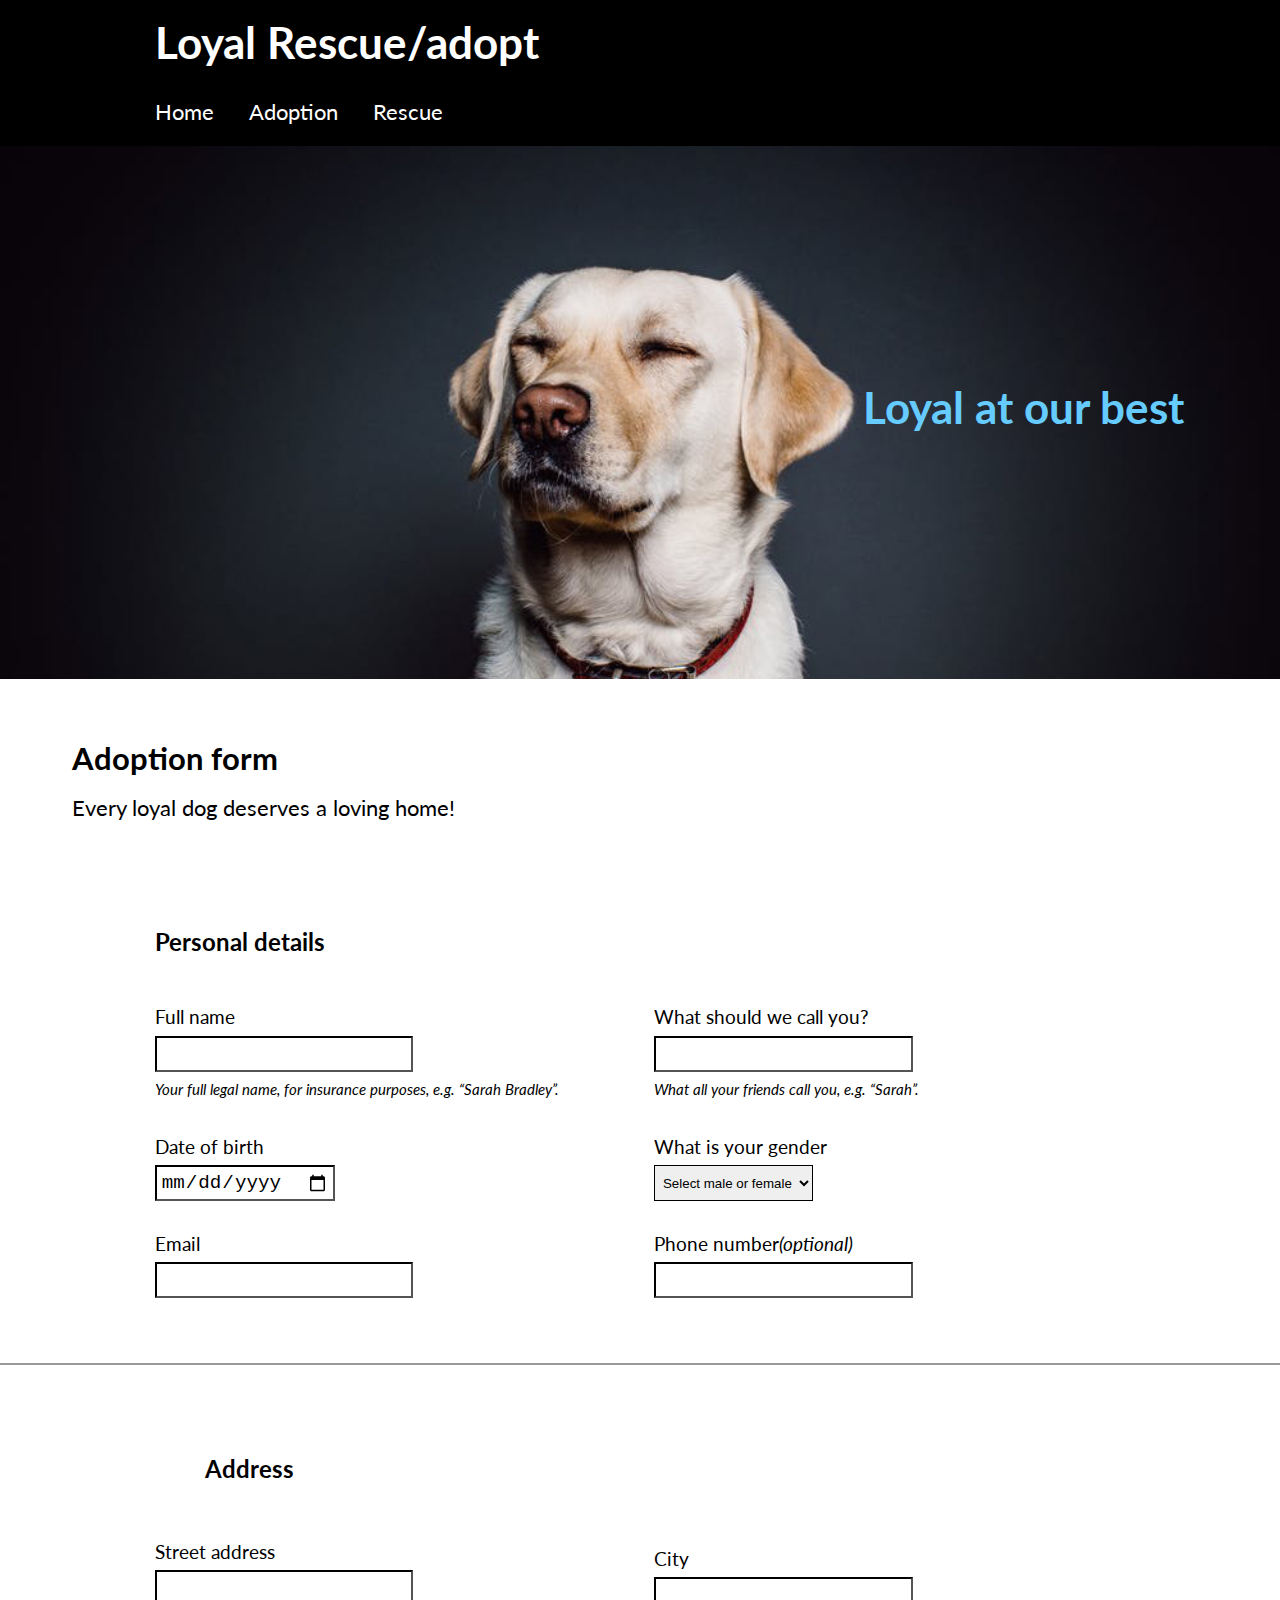
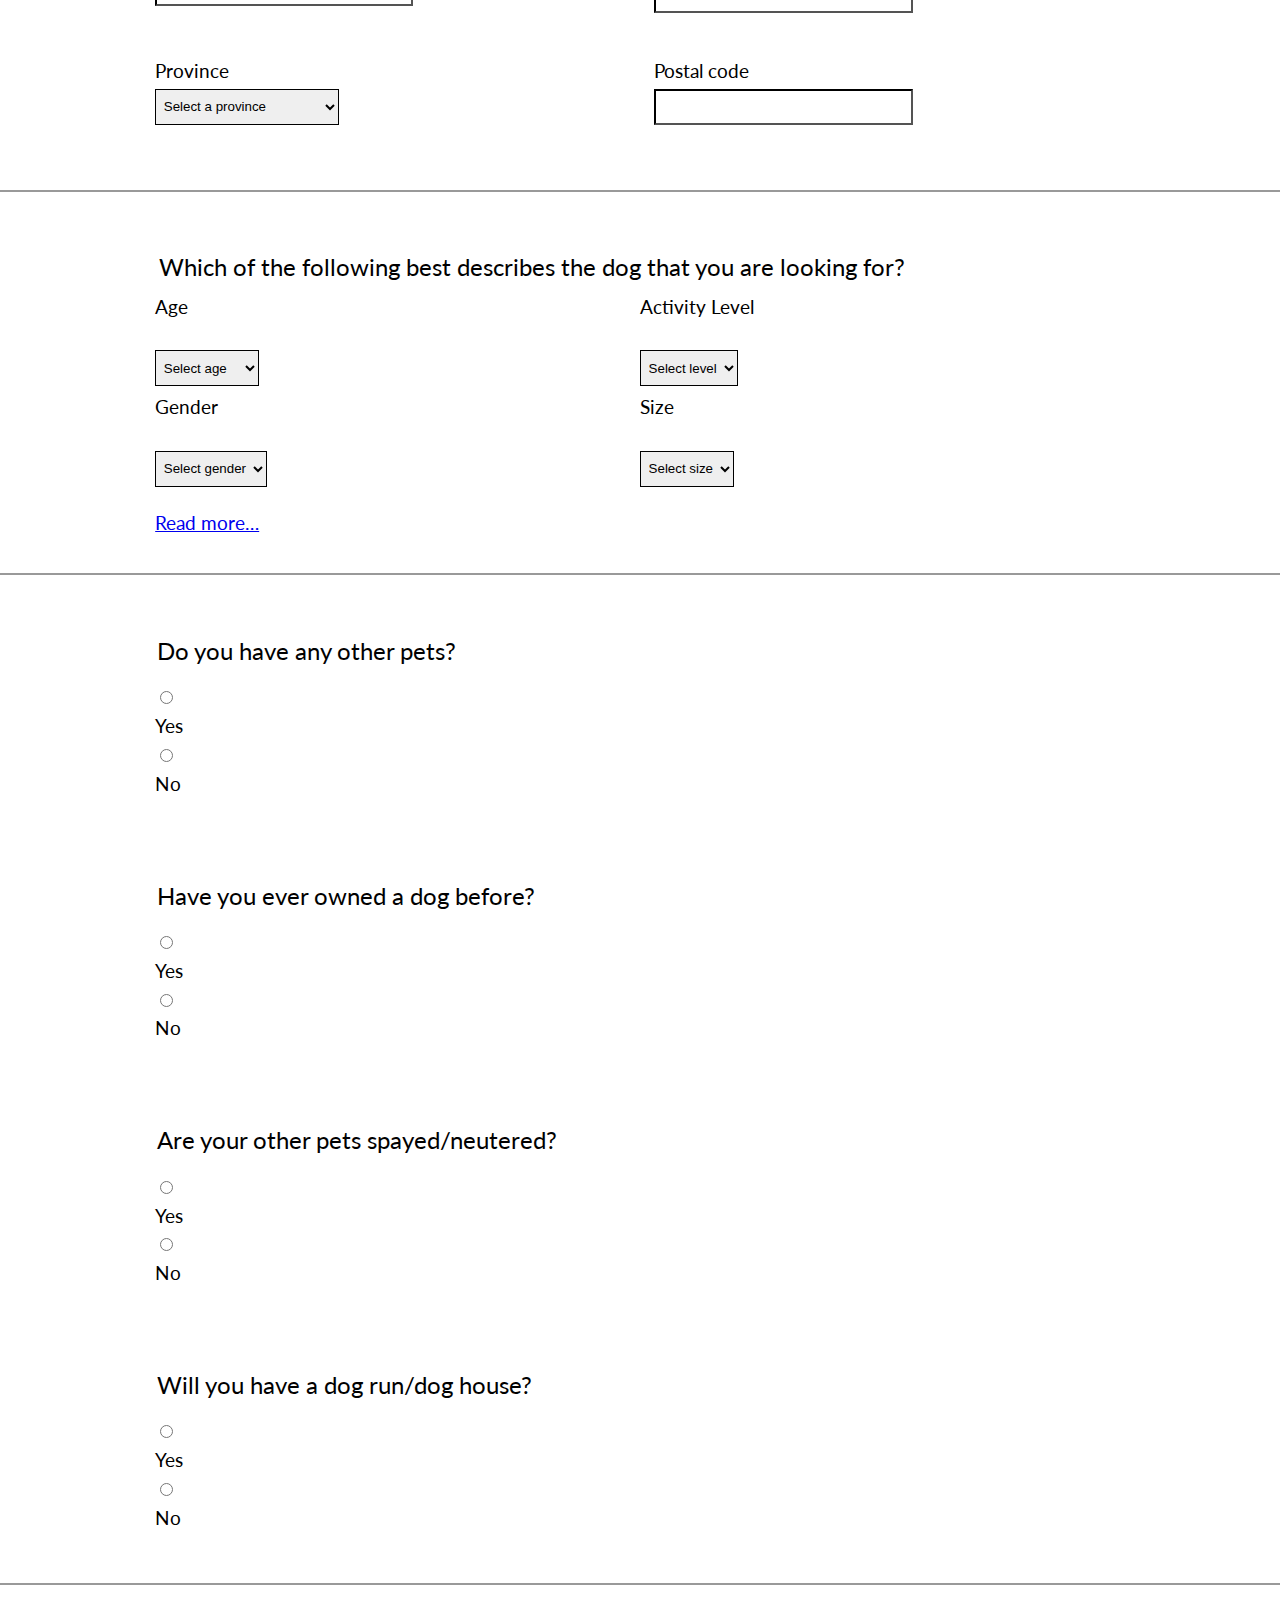
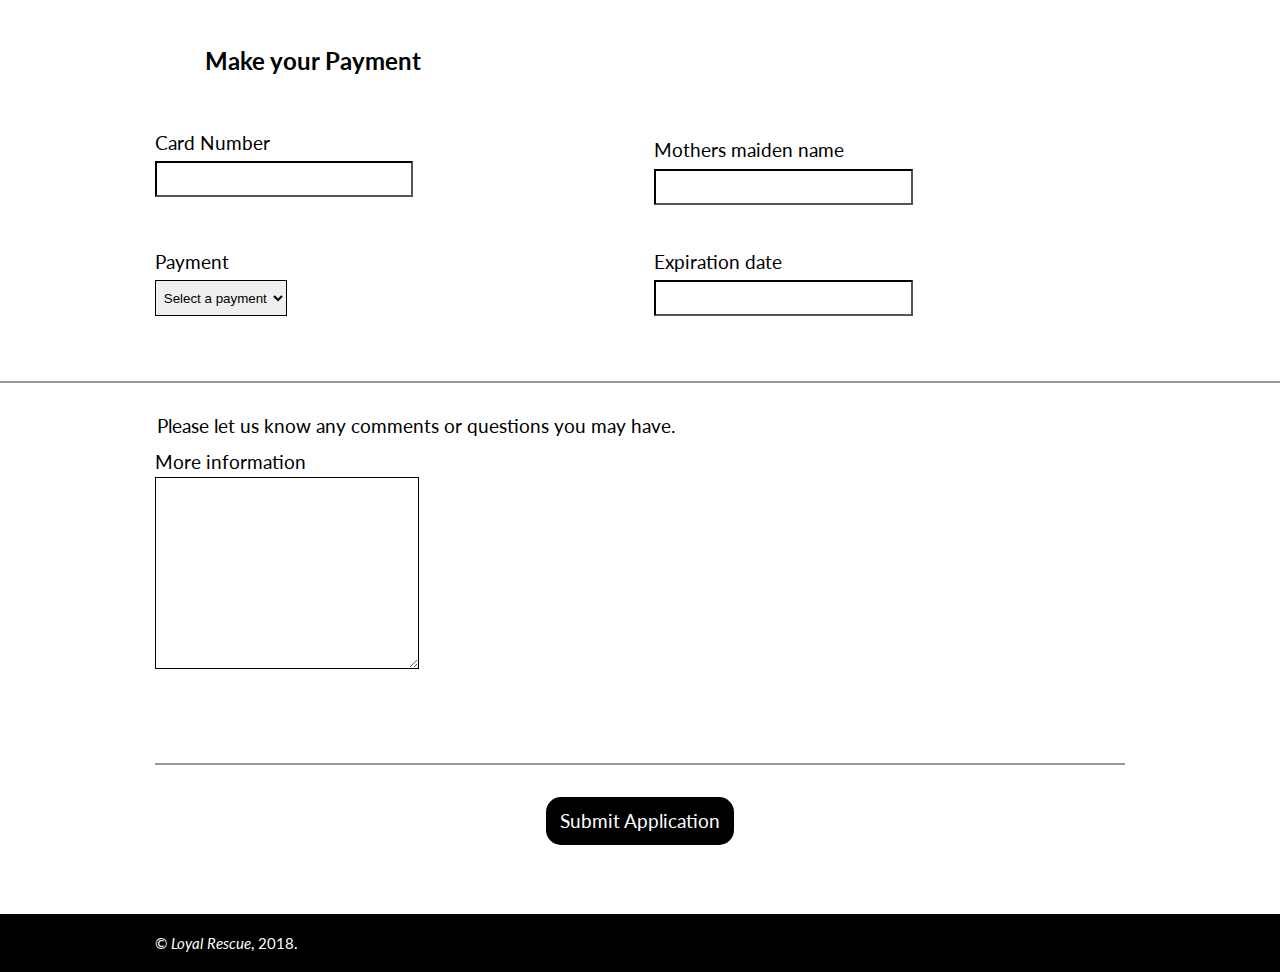
==== commit 49e2c87a: "a tag added to section" ====
--- a/adopt.html
+++ b/adopt.html
@@ -56,21 +56,21 @@
         <legend class="giga bold pad-b-1-4 pad-t gutter-1-2 push">Personal details</legend>
 
         <div class="grid grid middle">
-          <div class="unit gutter-1-2 push unit-xs-1 s-1 m-1-2 l-1-2 xl-1-2">
+          <div class="unit gutter-1-2 push unit-xs-1 s-1 m-1-2 l-1-2">
             <label class="pad-b-1-8" for="fullname">Full name</label>
             <input class="push-1-8" name="fullname" id="fullname" type="text">
             <p class="micro italic push-0">Your full legal name, for insurance purposes, e.g. “Sarah Bradley”.</p>
           </div>
-          <div class="unit gutter-1-2 push unit-xs-1 s-1 m-1-2 l-1-2 xl-1-2">
+          <div class="unit gutter-1-2 push unit-xs-1 s-1 m-1-2 l-1-2">
             <label class="pad-b-1-8" for="call">What should we call you?</label>
             <input class="push-1-8" name="call" id="call">
             <p class="micro push-0 italic">What all your friends call you, e.g. “Sarah”.</p>
           </div>
-          <div class="unit gutter-1-2 push unit-xs-1 s-1 m-1-2 l-1-2 xl-1-2">
+          <div class="unit gutter-1-2 push unit-xs-1 s-1 m-1-2 l-1-2">
             <label class="push-1-8" for="date">Date of birth</label>
             <input id="date" type="date">
           </div>
-          <div class="unit gutter-1-2 push unit-xs-1 s-1 m-1-2 l-1-2 xl-1-2">
+          <div class="unit gutter-1-2 push unit-xs-1 s-1 m-1-2 l-1-2">
             <label class="pad-b-1-8" for="subject">What is your gender</label>
             <select name="subject" id="subject">
               <option value="">Select male or female</option>
@@ -78,11 +78,11 @@
               <option>Female</option>
             </select>
           </div>
-          <div class="unit gutter-1-2 push unit-xs-1 s-1 m-1-2 l-1-2 xl-1-2">
+          <div class="unit gutter-1-2 push unit-xs-1 s-1 m-1-2 l-1-2">
             <label class="pad-b-1-8" for="email">Email</label>
             <input id="email" type="email" required>
           </div>
-          <div class="unit gutter-1-2 push-1-2 unit-xs-1 s-1 m-1-2 l-1-2 xl-1-2">
+          <div class="unit gutter-1-2 push-1-2 unit-xs-1 s-1 m-1-2 l-1-2">
             <label class="push-1-8" for="tel">Phone number<i class="opt italic">(optional)</i></label>
             <input id="tel" type="tel">
           </div>
@@ -97,11 +97,11 @@
             <label class="push-1-8" for="address">Street address</label>
             <input id="address" type="text">
           </div>
-          <div class="unit gutter-1-2 push pad-t-1-2 unit xs-1 s-1 m-1-2 l-1-2 xl-1-2">
+          <div class="unit gutter-1-2 push pad-t-1-2 unit xs-1 s-1 m-1-2 l-1-2">
             <label class="push-1-8" for="city">City</label>
             <input id="city" name="city">
           </div>
-          <div class="unit gutter-1-2 push pad-t-1-2 unit xs-1 s-1 m-1-2 l-1-2 xl-1-2">
+          <div class="unit gutter-1-2 push pad-t-1-2 unit xs-1 s-1 m-1-2 l-1-2">
             <label class="push-1-8" for="province">Province</label>
             <select name="province" id="province">
               <option value="">Select a province</option>
@@ -120,7 +120,7 @@
               <option>Yukon</option>
             </select>
           </div>
-          <div class="unit gutter-1-2 push pad-t-1-2 unit xs-1 s-1 m-1-2 l-1-2 xl-1-2">
+          <div class="unit gutter-1-2 push pad-t-1-2 unit xs-1 s-1 m-1-2 l-1-2">
             <label class="push-1-8" for="code">Postal code</label>
             <input class="push-0" id="code" type="text">
           </div>
@@ -173,6 +173,9 @@
             </select>
           </div>
         </div>
+        <section>
+          <a class="link" href="#" aria-label="Read more about activites about dogs">Read more…</a>
+        </section>
       </fieldset>
 
       <hr>
@@ -228,11 +231,11 @@
             <label class="push-1-8" for="card">Card Number</label>
             <input id="card" type="number">
           </div>
-          <div class="unit gutter-1-2 push pad-t-1-2 unit xs-1 s-1 m-1-2 l-1-2 xl-1-2">
+          <div class="unit gutter-1-2 push pad-t-1-2 unit xs-1 s-1 m-1-2 l-1-2">
             <label class="push-1-8" for="maiden">Mothers maiden name</label>
             <input id="maiden" name="city">
           </div>
-          <div class="unit gutter-1-2 push pad-t-1-2 unit xs-1 s-1 m-1-2 l-1-2 xl-1-2">
+          <div class="unit gutter-1-2 push pad-t-1-2 unit xs-1 s-1 m-1-2 l-1-2">
             <label class="push-1-8" for="information">Payment</label>
             <select name="payment" id="information">
               <option value="">Select a payment</option>
@@ -240,7 +243,7 @@
               <option>Visa</option>
             </select>
           </div>
-          <div class="unit gutter-1-2 push pad-t-1-2 unit xs-1 s-1 m-1-2 l-1-2 xl-1-2">
+          <div class="unit gutter-1-2 push pad-t-1-2 unit xs-1 s-1 m-1-2 l-1-2">
             <label class="push-1-8" for="expire">Expiration date</label>
             <input class="push-0" id="expire" type="number">
           </div>
--- a/css/modules.css
+++ b/css/modules.css
@@ -612,5 +612,4 @@
     display: table-header-group;
   }
 
-  /* End HTML5 Boilerplate code */
-}
+}
